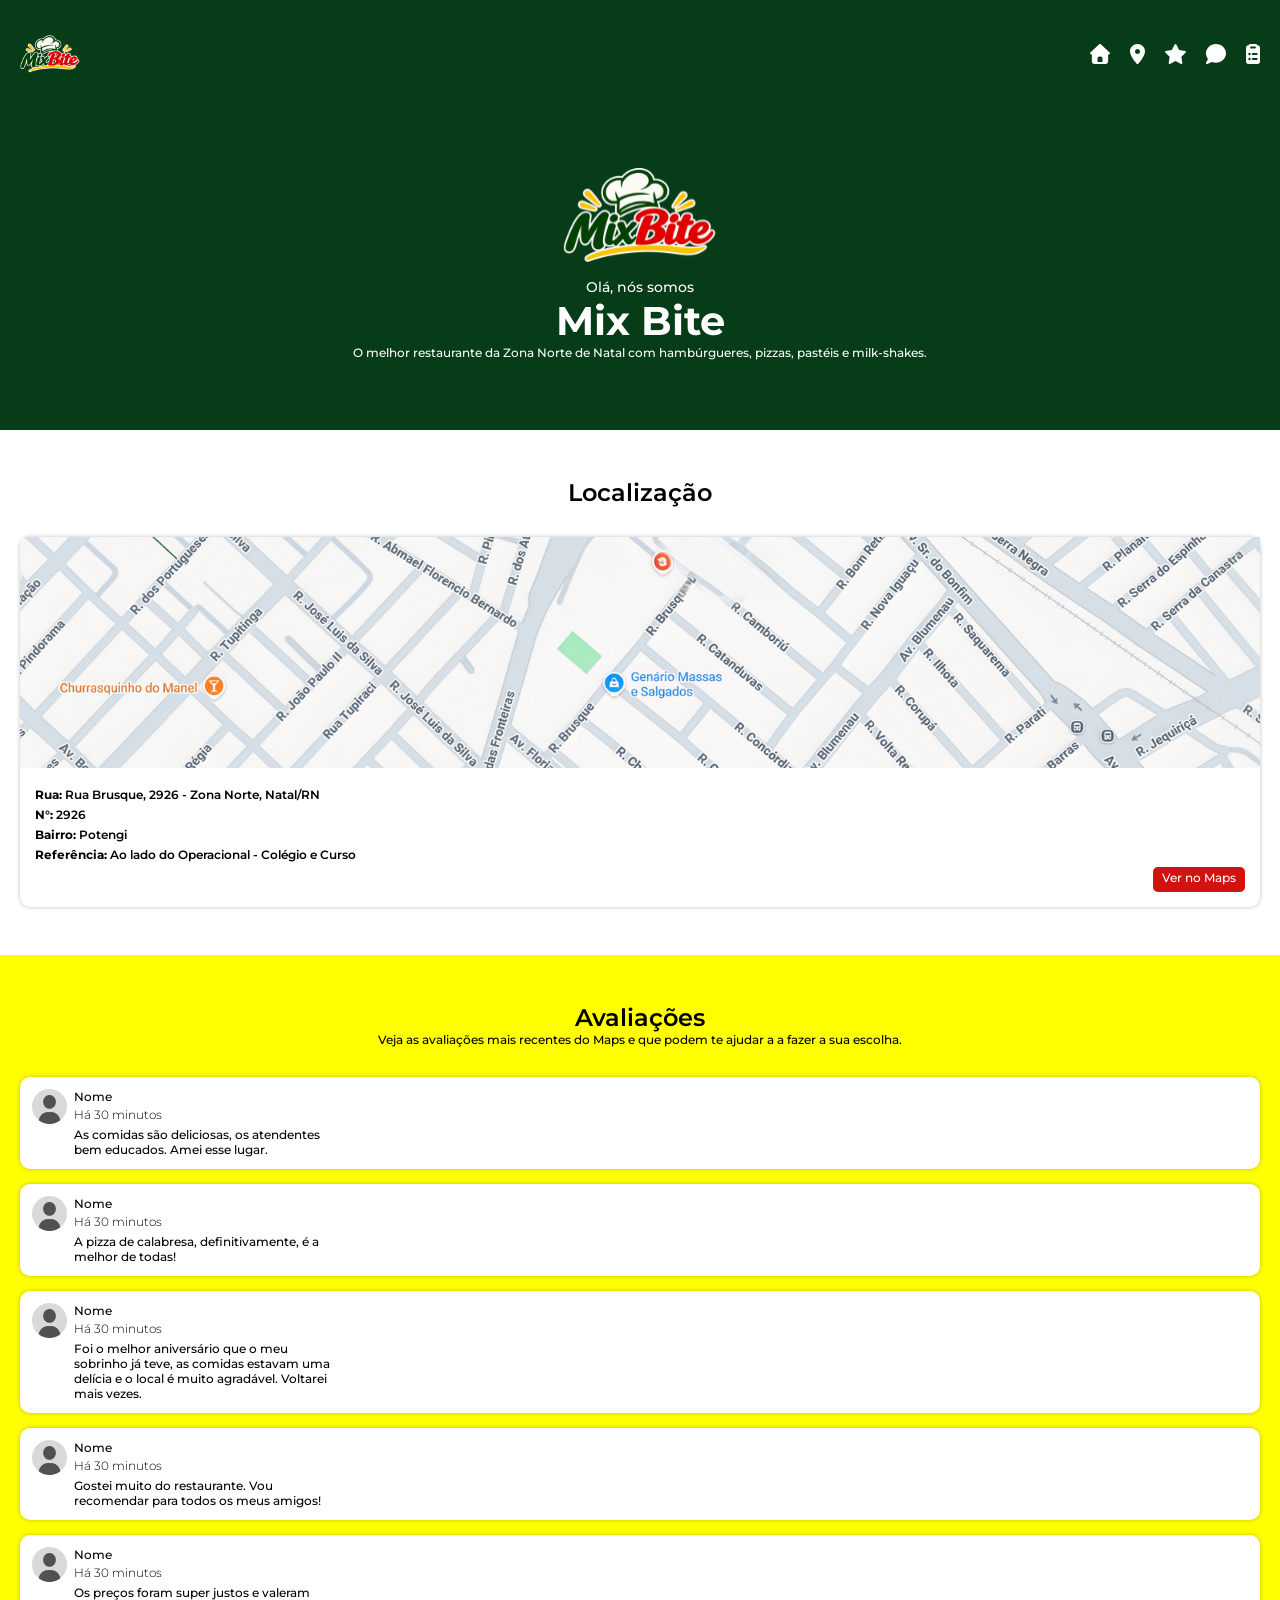
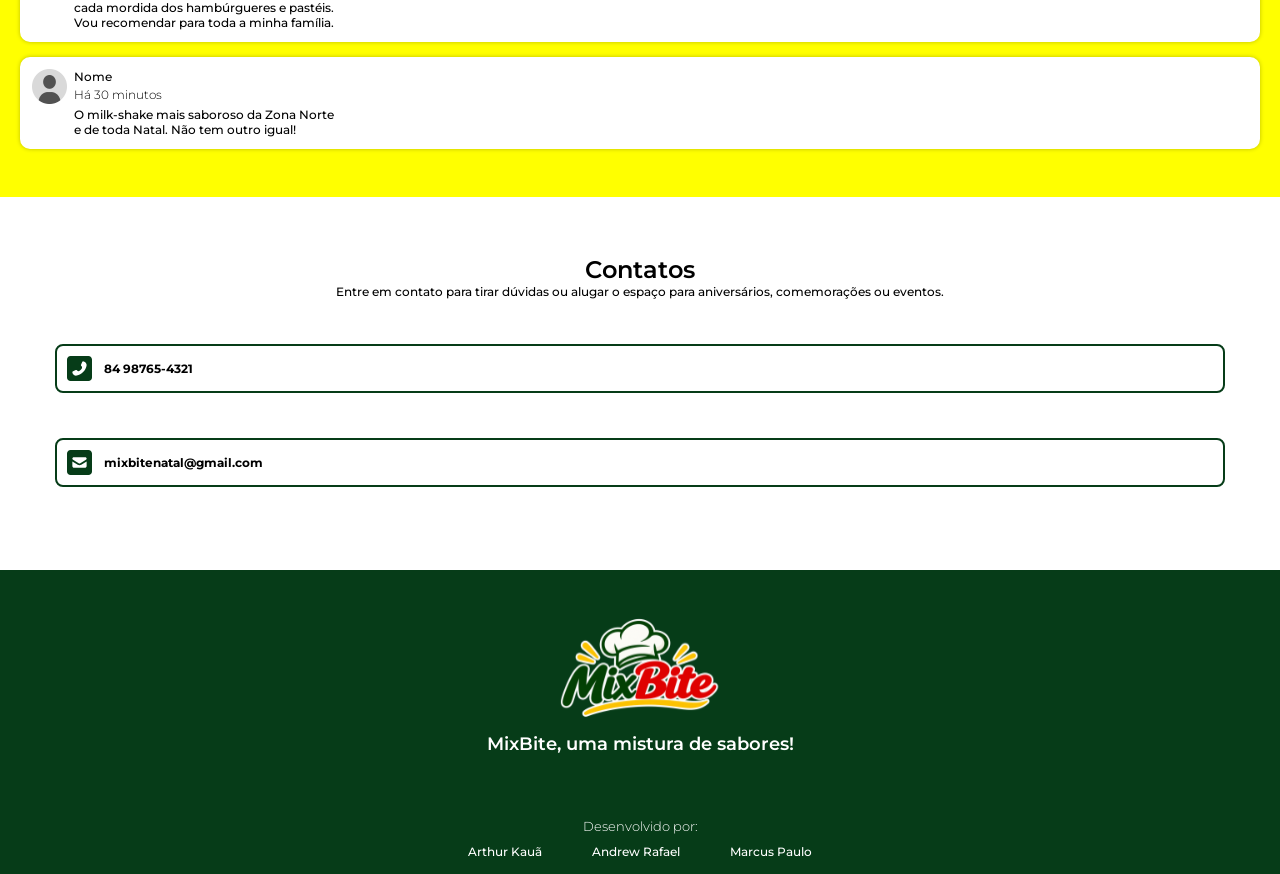
==== index.html @ eed93bfa "refactor: add global css" ====
<!DOCTYPE html>
<html lang="pt-br">
<head>
    <meta charset="UTF-8">
    <meta name="viewport" content="width=device-width, initial-scale=1.0">
    <link rel="shortcut icon" href="assets/imgs/favicon.png" type="image/png">
    <link rel="stylesheet" href="./src/css/global.css">
    <link rel="stylesheet" href="./src/css/style.css">
    <title> Mix Bite</title>
</head>
<body>
    <!-- CABEÇALHO -->
    <header class="container-header">
        <div class="logo">
            <img src="./assets/imgs/logo.svg" alt="Logo do Restaurante MixBite">
        </div>
        <nav class="nav-menu">
            <a href="#container-apresentation"><img src="./assets/imgs/iconhome.svg" alt="Ícone de Home"></a>
            <a href="#container-localização"><img src="./assets/imgs/Iconmapa.svg" alt="Ícone de Mapa"></a>
            <a href="#container-avaliacoes"><img src="./assets/imgs/iconstar.svg" alt="Ícone de Estrela"></a>
            <a href="#container-contato"><img src="./assets/imgs/iconquest.svg" alt="Ícone de Contato"></a>
            <a href="src/pages/menu.html"><img src="./assets/imgs/iconorder.svg" alt="Ícone de Pedido"></a>
        </nav>
    </header>

    <main>
        <!-- APRESENTAÇÃO -->
        <section id="container-apresentation">
            <div class="main-content">
                <img src="./assets/imgs/logo.svg" alt="Logo do Restaurante Mix Bite">

                <h4>Olá, nós somos</h4>
                <h1>Mix Bite</h1>
                <p> O melhor restaurante da Zona Norte de Natal com hambúrgueres, pizzas, pastéis e milk-shakes. </p>
            </div>
        </section>

        <!-- LOCALIZAÇÃO -->
        <section id="container-localização">
            <h2>Localização</h2>

            <div class="localização-content">
                
                <div class="mapa">
                    <img src="assets/imgs/mapa.png" alt="Mapa da localização do restaurante MixBite">
                </div>

                <div class="endereço">
                    <p><strong>Rua:</strong> Rua Brusque, 2926 - Zona Norte, Natal/RN</p>
                    <p><strong>N°:</strong> 2926</p>
                    <p><strong>Bairro:</strong> Potengi</p>
                    <p><strong>Referência:</strong> Ao lado do Operacional - Colégio e Curso</p>

                    <div class="vernomaps">
                        <a href="https://www.google.com/maps/place/IFRN+-+Campus+Natal-Zona+Norte/@-5.7490945,-35.2650237,17z/data=!3m1!4b1!4m6!3m5!1s0x7b3abb5048b2fcb:0xef4f6c5edaa6d542!8m2!3d-5.7490999!4d-35.2604103!16s%2Fg%2F1tctxs6z?entry=ttu&g_ep=EgoyMDI2MTExOC4xIKXMDSoASAFQAw%3D%3D" target="_blank">Ver no Maps</a>
                    </div>
                </div>
            </div>
        </section>

    <!-- AVALIAÇÕES -->
    <section id="container-avaliacoes">
            <div>
                <h2> Avaliações </h2>
                <p> Veja as avaliações mais recentes do Maps e que podem te ajudar a a fazer a sua escolha. </p>
            </div>
            <div class="avaliacoes-content">
                <div class="avaliacao">
                    <img src="./assets/imgs/user.png" alt="/imagem de perfil do usuáril">
                    <div class="texto-da-avaliacao">
                        <div class="informacoes-do-user">
                            <p class="nome-do-user"> Nome </p>
                            <p> Há 30 minutos </p>
                        </div>
                        <p> As comidas são deliciosas, os atendentes bem educados. Amei esse lugar.  </p>
                    </div>
                </div>
                <div class="avaliacao">
                    <img src="./assets/imgs/user.png" alt="/imagem de perfil do usuáril">
                    <div class="texto-da-avaliacao">
                        <div class="informacoes-do-user">
                            <p class="nome-do-user"> Nome </p>
                            <p> Há 30 minutos </p>
                        </div>
                        <p> A pizza de calabresa, definitivamente, é a melhor de todas!  </p>
                    </div>
                </div>
                <div class="avaliacao">
                    <img src="./assets/imgs/user.png" alt="/imagem de perfil do usuáril">
                    <div class="texto-da-avaliacao">
                        <div class="informacoes-do-user">
                            <p class="nome-do-user"> Nome </p>
                            <p> Há 30 minutos </p>
                        </div>
                        <p> Foi o melhor aniversário que o meu sobrinho já teve, as comidas estavam uma delícia e o local é muito agradável. Voltarei mais vezes.  </p> 
                        </div>
                </div>
                <div class="avaliacao">
                    <img src="./assets/imgs/user.png" alt="/imagem de perfil do usuáril">
                    <div class="texto-da-avaliacao">
                        <div class="informacoes-do-user">
                            <p class="nome-do-user"> Nome </p>
                            <p> Há 30 minutos </p>
                        </div>
                        <p> Gostei muito do restaurante. Vou recomendar para todos os meus amigos!  </p>
                    </div>
                </div>
                <div class="avaliacao">
                    <img src="./assets/imgs/user.png" alt="/imagem de perfil do usuáril">
                    <div class="texto-da-avaliacao">
                        <div class="informacoes-do-user">
                            <p class="nome-do-user"> Nome </p>
                            <p> Há 30 minutos </p>
                        </div>
                        <p> Os preços foram super justos e valeram cada mordida dos hambúrgueres e pastéis. Vou recomendar para toda a minha família.  </p>
                    </div>
                </div>
                <div class="avaliacao">
                    <img src="./assets/imgs/user.png" alt="/imagem de perfil do usuáril">
                    <div class="texto-da-avaliacao">
                        <div class="informacoes-do-user">
                            <p class="nome-do-user"> Nome </p>
                            <p> Há 30 minutos </p>
                        </div>
                        <p> O milk-shake mais saboroso da Zona Norte e de toda Natal. Não tem outro igual! </p>
                    </div>
                </div>
            </div>
        </section>

        <!-- CONTATOS -->
        <section id="container-contato">
            <div class="contato-content">
                <h2 id="título"> Contatos </h2>
                <p> Entre em contato para tirar dúvidas ou alugar o espaço para aniversários, comemorações ou eventos. </p>
            </div>
            <div class="informacoes-container">
                <div class="telefone-contato">
                    <img src="./assets/imgs/icontelefone.svg" alt="Icone Telefone">
                        <p> 84 98765-4321 </p>
                </div>
                <div class="email-contato">
                    <img src="./assets/imgs/iconemail.svg" alt="Icone E-mail">
                        <p> mixbitenatal@gmail.com </p>
                </div>
            </div>
        </section>

        <!-- FOOTER -->
        <section id="container-footer">
            <div class="footer-content">
                <div class="imagem-descricao-footer">
                    <img src="./assets/imgs/logo.svg" alt="Logo do restaurante do footer">
                        <h2> MixBite, uma mistura de sabores! </h2>
                </div>
                <div class="container-developers">
                    <h2> Desenvolvido por: </h2>
                        <div class="developers">
                            <p> Arthur Kauã </p>
                            <p> Andrew Rafael </p>
                            <p> Marcus Paulo </p>
                        </div>
                </div>
            </div>
        </section>

    </main>
</body>
</html>
---- src/css/global.css ----
@charset "UTF-8";

@import url('https://fonts.googleapis.com/css2?family=Montserrat:ital,wght@0,100..900;1,100..900&display=swap');

* {
    box-sizing: border-box;
    margin: 0;
    padding: 0;
}

html {
    scroll-behavior: smooth;
    scroll-padding-top: 97px;
}

:root {
    --verde: #063C18;
}

body {
    background-color: white;
    color:black;
    font-family: 'Montserrat', Arial, Helvetica, sans-serif;
}

/* CABEÇALHO */

.container-header {
    background-color: var(--verde);
    display: flex;
    justify-content: space-between;
    align-items: center;
    padding: 35px 20px 20px 20px;
    position: fixed;
    top: 0px;
    width: 100%;
}

.logo img {
    height: 38px;
    width: auto;
}

.nav-menu img {
    height: 20px;
}

.nav-menu {
    display: flex;
    gap: 20px;
}

/* MAIN */

h1 {
    font-size: 40px;
    font-weight: bold;
}

h2 {
    font-size: 24px;
    font-weight: 600;
}

h3 {
    font-size: 16px;
}

h4 {
    font-size: 14px;
    font-weight: 500;
}

p {
    font-size: 12px;
    font-weight: 500;
}

/* RODAPÉ */

#container-footer {
    display: flex;
    text-align: center;
    flex-direction: column;
    background-color: var(--verde);
    color: white;
}

.imagem-descricao-footer img {
    width: 160px;
    height: auto;
    margin: 0px auto 10px auto;
}

.imagem-descricao-footer {
    padding: 48px 20px;
    align-items: center;
    text-align: center;
}

.imagem-descricao-footer h2 {
    font-size: large;
}

.container-developers {
    text-align: center;
    margin: 15px;
}

.container-developers h2 {
    margin-bottom: 10px;
    font-size: small;
    font-weight: 300;
}

.developers {
    display: flex;
    flex-direction: row;
    justify-content: center;
    gap: 50px;
}
---- src/css/style.css ----
@charset "UTF-8";

:root {
    --verde: #063C18;
    --amarelo: #FFFF00;
    --vermelho: #D2120F;
}

/* SEÇÃO DE APRESENTAÇÃO */

#container-apresentation {
    background-color: var(--verde);
    color: white;
    margin-top: 97px;
    align-items: center;
    text-align: center;
    padding: 70px 20px;
}

.main-content img {
    width: 154px;
    height: auto;
    margin: 0px auto 10px auto;
}

/* SEÇÃO DE LOCALIZAÇÃO */

#container-localização {
    padding: 48px 20px;
    background-color: white;
    text-align: center;
    color: black;
}

.localização-content {
    width: 100%;
    box-shadow: 0px 0px 4px rgba(0, 0, 0, 0.25);
    border-radius: 10px;
    margin-top: 30px;
}

.mapa img {
    width: 100%;
    height: auto;
}

.endereço {
    display: flex;
    flex-direction: column;
    gap: 5px;
    padding: 15px;
}

.endereço p {
    text-align: left;
    font-weight: 600;
}

.endereço strong {
    font-weight: 700;
}

.vernomaps a {
    color: white;
    text-decoration: none;
    background-color: var(--vermelho);
    font-size: 12px;
    font-weight: 500;
}

.vernomaps {
    align-self: flex-end;
    width: 92px;
    height: 25px;
    border-radius: 5px;
    background-color: var(--vermelho);
}

/* SEÇÃO DAS AVALIAÇÕES */

#container-avaliacoes {
    background-color: var(--amarelo);
    color: black;
    padding: 48px 20px;
    text-align: center;
    align-items: center;
}

.avaliacoes-content {
    margin-top: 30px;
    display: flex;
    flex-direction: column;
    gap: 15px;
}

.avaliacoes-content img {
    max-width: 35px;
    max-height: 35px;
}

.avaliacao {
    display: flex;
    gap: 7px;
    font-weight: bold;
    text-align: left;
    box-shadow: 0px 0px 4px rgba(0, 0, 0, 0.25);
    border: 2px solid white;
    border-radius: 10px;
    background-color: white;
    padding: 10px;
}

.texto-da-avaliacao {
    max-width: 260px;
    display: flex;
    flex-direction: column;
    gap: 5px;
}

.informacoes-do-user {
    display: flex;
    flex-direction: column;
    gap: 3px;
}

.informacoes-do-user .nome-do-user {
    font-weight: 500;
}

.informacoes-do-user p {
    font-weight: 300;
}

/* CONTATOS */

#container-contato {
    display: flex;
    flex-direction: column;
    color: black;
    padding: 48px 20px;
    background-color: white;
}

.contato-content {
    padding: 10px;
    align-items: center;
    text-align: center;
}

.informacoes-container img {
    position: relative;
}

.informacoes-container {
    display: flex;
    flex-direction: column;
    margin: 20px;
    gap: 15px;
}

.email-contato, .telefone-contato {
    display: flex;
    flex-direction: row;
    align-items: center;
    justify-content:left;
    gap: 12px;
    padding: 10px;
    border: 2px solid #063C18;
    border-radius: 8px;
}

.telefone-contato p, .email-contato p {
    margin: 0;
    font-weight: bold;
}

.email-contato, .telefone-contato {
    text-align: center;
    margin: 15px;
    border: 2px solid #063C18;
    border-radius: 8px;
}
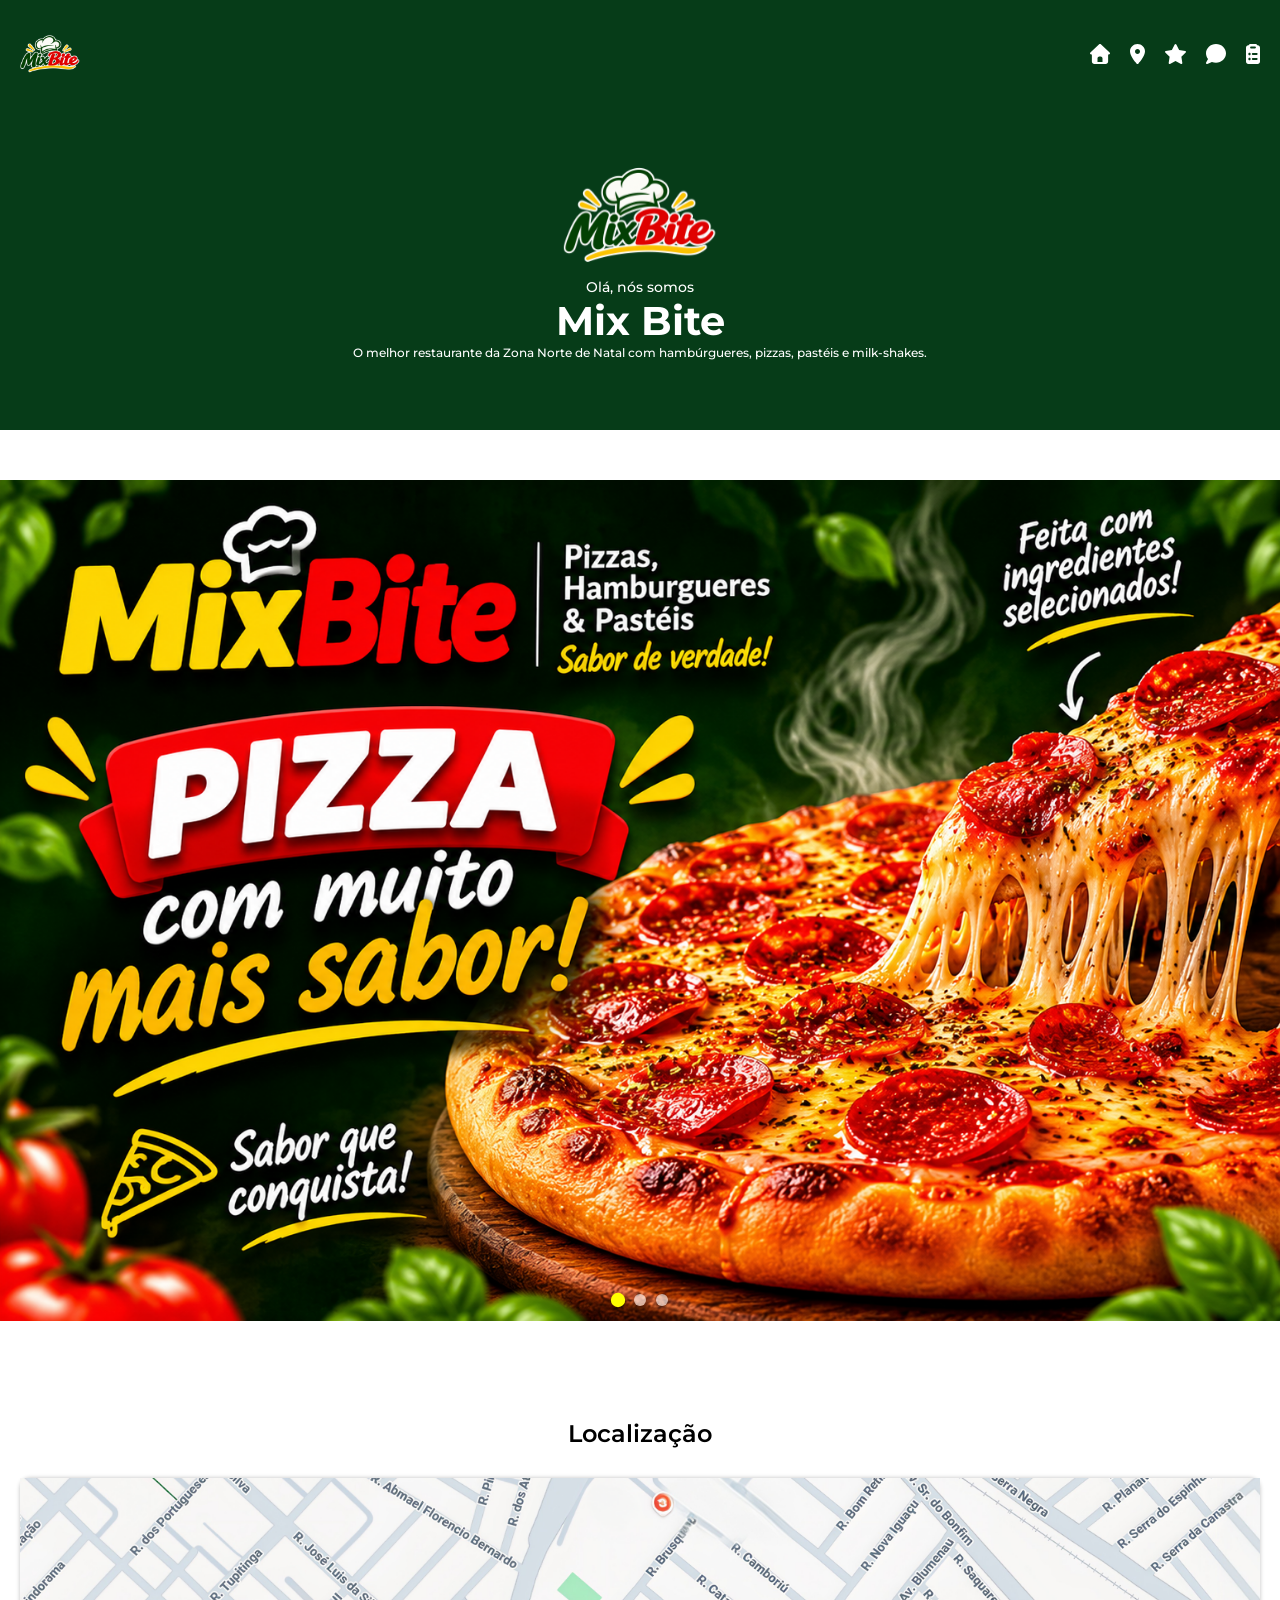
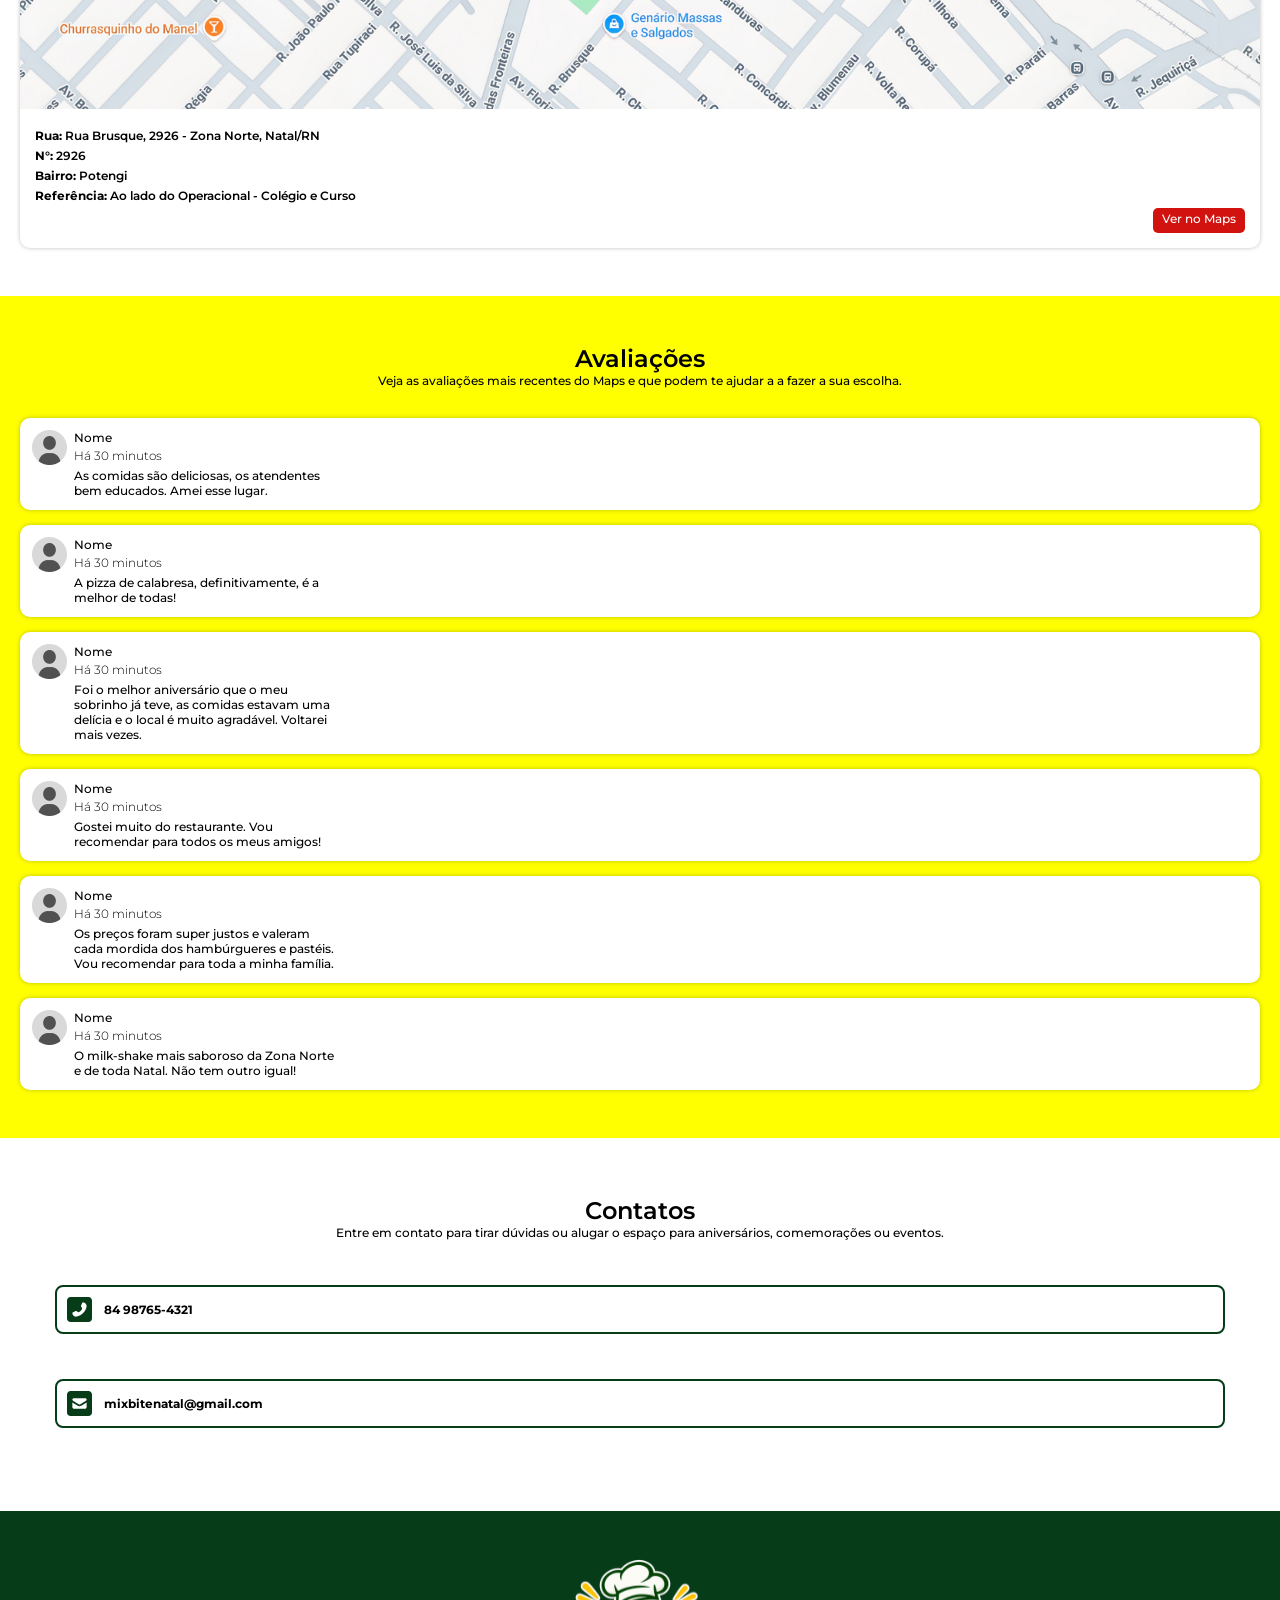
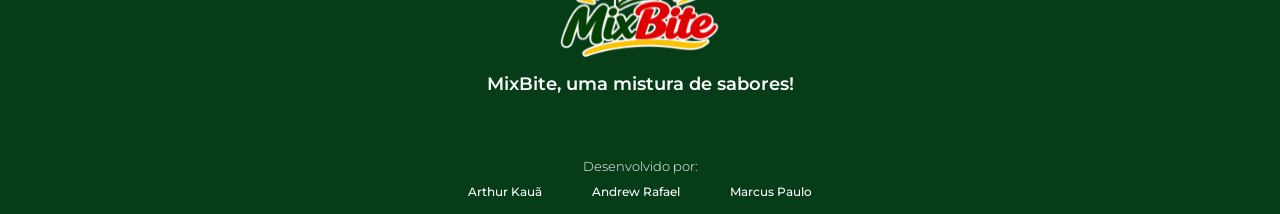
==== commit d1cdfce5: "feat: adding the loop of images" ====
--- a/index.html
+++ b/index.html
@@ -5,7 +5,7 @@
     <meta name="viewport" content="width=device-width, initial-scale=1.0">
     <link rel="shortcut icon" href="assets/imgs/favicon.png" type="image/png">
     <link rel="stylesheet" href="./src/css/global.css">
-    <link rel="stylesheet" href="./src/css/style.css">
+    <link rel="stylesheet" href="./src/css/home.css">
     <title> Mix Bite</title>
 </head>
 <body>
@@ -34,6 +34,20 @@
                 <p> O melhor restaurante da Zona Norte de Natal com hambúrgueres, pizzas, pastéis e milk-shakes. </p>
             </div>
         </section>
+        
+        <section id="container-loop">
+            <div class="container-imagem">
+                <img src="assets/imgs/Foto1-loop.png" alt="foto suculenta de uma pizza" class="imagem-loop">
+                <div class="indicadores-loop">
+                    <button type="button" class="button" id="ativo" aria-label="slide1"></button>
+                    <button type="button" class="button" aria-label="slide2"></button>
+                    <button type="button" class="button" aria-label="slide3"></button>
+
+                </div>
+            
+            </div>
+
+        </section>
 
         <!-- LOCALIZAÇÃO -->
         <section id="container-localização">
@@ -57,6 +71,7 @@
                 </div>
             </div>
         </section>
+
 
     <!-- AVALIAÇÕES -->
     <section id="container-avaliacoes">
@@ -165,5 +180,6 @@
         </section>
 
     </main>
+    <script src="./src/js/home.js"></script>
 </body>
 </html>
--- a/src/css/global.css
+++ b/src/css/global.css
@@ -1,7 +1,11 @@
 @charset "UTF-8";
 
-@import url('https://fonts.googleapis.com/css2?family=Montserrat:ital,wght@0,100..900;1,100..900&display=swap');
-
+@font-face {
+    font-family: 'Montserrat';
+    src: url('../../assets/fonts/Montserrat-VariableFont_wght.woff2') format('truetype');
+    font-weight: 100 900; /* Libera todos os pesos de uma vez */
+    font-style: normal;
+}
 * {
     box-sizing: border-box;
     margin: 0;
@@ -28,6 +32,7 @@
 .container-header {
     background-color: var(--verde);
     display: flex;
+    z-index: 1000;
     justify-content: space-between;
     align-items: center;
     padding: 35px 20px 20px 20px;
@@ -41,13 +46,21 @@
     width: auto;
 }
 
-.nav-menu img {
-    height: 20px;
-}
-
 .nav-menu {
     display: flex;
     gap: 20px;
+}
+
+.nav-menu a {
+    transition: 0.5s;
+}
+
+.nav-menu a:hover {
+    transform: translateY(-5px);
+}
+
+.nav-menu img {
+    height: 20px;
 }
 
 /* MAIN */
--- a/src/css/home.css
+++ b/src/css/home.css
@@ -0,0 +1,225 @@
+@charset "UTF-8";
+
+:root {
+    --verde: #063C18;
+    --amarelo: #FFFF00;
+    --vermelho: #D2120F;
+}
+
+/* SEÇÃO DE APRESENTAÇÃO */
+
+#container-apresentation {
+    background-color: var(--verde);
+    color: white;
+    margin-top: 97px;
+    align-items: center;
+    text-align: center;
+    padding: 70px 20px;
+}
+#container-loop {
+    margin-top: 50px;
+    margin-bottom: 50px;
+    align-items: center;
+    text-align: center;
+
+}
+.imagem-loop {
+    width: 100%;
+    display: block;
+    height: auto;
+
+}
+/* Já configurado: transforma o pai em referência e centraliza o grupo na base da foto */
+.container-imagem {
+    position: relative;
+    width: 100%;
+}
+
+.indicadores-loop {
+    position: absolute;
+    bottom: 15px;
+    left: 50%;
+    transform: translateX(-50%);
+    display: flex;
+    gap: 10px;
+}
+
+/* Complete esta parte: */
+.button {
+    width: 12px;
+    height: 12px;
+    border-radius: 9999px;
+    border: none;
+    box-shadow: 0px 2px 4px rgba(0, 0, 0, 0.5); /* Sombra para destacar na foto */
+    background-color: rgba(255, 255, 255, 0.6);  /* Troque 'color' por 'background-color' */
+    cursor: pointer;                             /* Mostra a mãozinha ao passar o mouse */
+    transition: transform 0.2s, background-color 0.2s; /* Suaviza a troca de estado */
+}
+
+#ativo {
+    background-color: var(--amarelo);            /* Troque 'color' por 'background-color' */
+    transform: scale(1.2);                       /* Deixa a bolinha ativa levemente maior */
+}
+.main-content img {
+    width: 154px;
+    height: auto;
+    margin: 0px auto 10px auto;
+}
+
+/* SEÇÃO DE LOCALIZAÇÃO */
+
+#container-localização {
+    padding: 48px 20px;
+    background-color: white;
+    text-align: center;
+    color: black;
+}
+
+.localização-content {
+    width: 100%;
+    box-shadow: 0px 0px 4px rgba(0, 0, 0, 0.25);
+    border-radius: 10px;
+    margin-top: 30px;
+}
+
+.mapa img {
+    width: 100%;
+    height: auto;
+}
+
+.endereço {
+    display: flex;
+    flex-direction: column;
+    gap: 5px;
+    padding: 15px;
+}
+
+.endereço p {
+    text-align: left;
+    font-weight: 600;
+}
+
+.endereço strong {
+    font-weight: 700;
+}
+
+.vernomaps a {
+    color: white;
+    text-decoration: none;
+    background-color: var(--vermelho);
+    font-size: 12px;
+    font-weight: 500;
+}
+
+.vernomaps {
+    align-self: flex-end;
+    width: 92px;
+    height: 25px;
+    border-radius: 5px;
+    background-color: var(--vermelho);
+}
+
+/* SEÇÃO DAS AVALIAÇÕES */
+
+#container-avaliacoes {
+    background-color: var(--amarelo);
+    color: black;
+    padding: 48px 20px;
+    text-align: center;
+    align-items: center;
+}
+
+.avaliacoes-content {
+    margin-top: 30px;
+    display: flex;
+    flex-direction: column;
+    gap: 15px;
+}
+
+.avaliacoes-content img {
+    max-width: 35px;
+    max-height: 35px;
+}
+
+.avaliacao {
+    display: flex;
+    gap: 7px;
+    font-weight: bold;
+    text-align: left;
+    box-shadow: 0px 0px 4px rgba(0, 0, 0, 0.25);
+    border: 2px solid white;
+    border-radius: 10px;
+    background-color: white;
+    padding: 10px;
+}
+
+.texto-da-avaliacao {
+    max-width: 260px;
+    display: flex;
+    flex-direction: column;
+    gap: 5px;
+}
+
+.informacoes-do-user {
+    display: flex;
+    flex-direction: column;
+    gap: 3px;
+}
+
+.informacoes-do-user .nome-do-user {
+    font-weight: 500;
+}
+
+.informacoes-do-user p {
+    font-weight: 300;
+}
+
+/* CONTATOS */
+
+#container-contato {
+    display: flex;
+    flex-direction: column;
+    color: black;
+    padding: 48px 20px;
+    background-color: white;
+}
+
+.contato-content {
+    padding: 10px;
+    align-items: center;
+    text-align: center;
+}
+
+.informacoes-container img {
+    position: relative;
+}
+
+.informacoes-container {
+    display: flex;
+    flex-direction: column;
+    margin: 20px;
+    gap: 15px;
+}
+
+.email-contato, .telefone-contato {
+    display: flex;
+    flex-direction: row;
+    align-items: center;
+    justify-content:left;
+    gap: 12px;
+    padding: 10px;
+    border: 2px solid #063C18;
+    border-radius: 8px;
+}
+
+.telefone-contato p, .email-contato p {
+    margin: 0;
+    font-weight: bold;
+}
+
+.email-contato, .telefone-contato {
+    text-align: center;
+    margin: 15px;
+    border: 2px solid #063C18;
+    border-radius: 8px;
+}
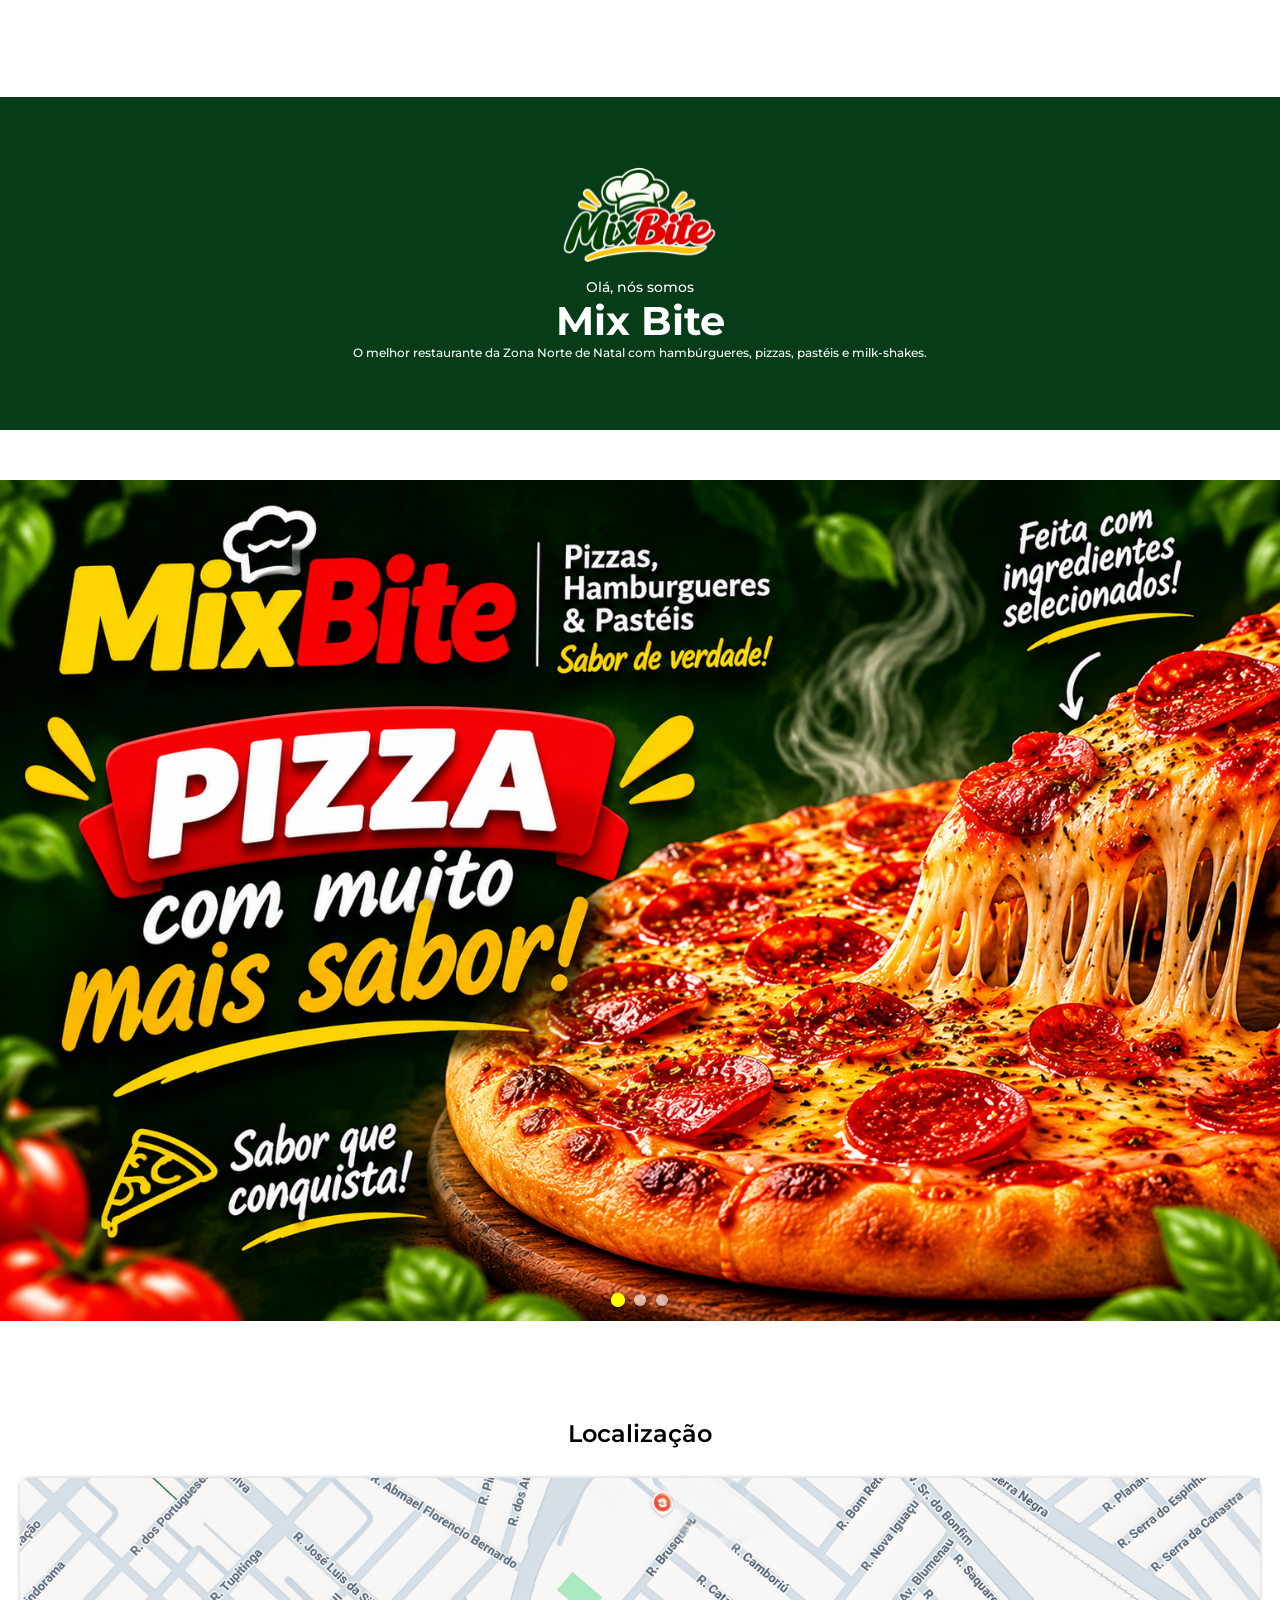
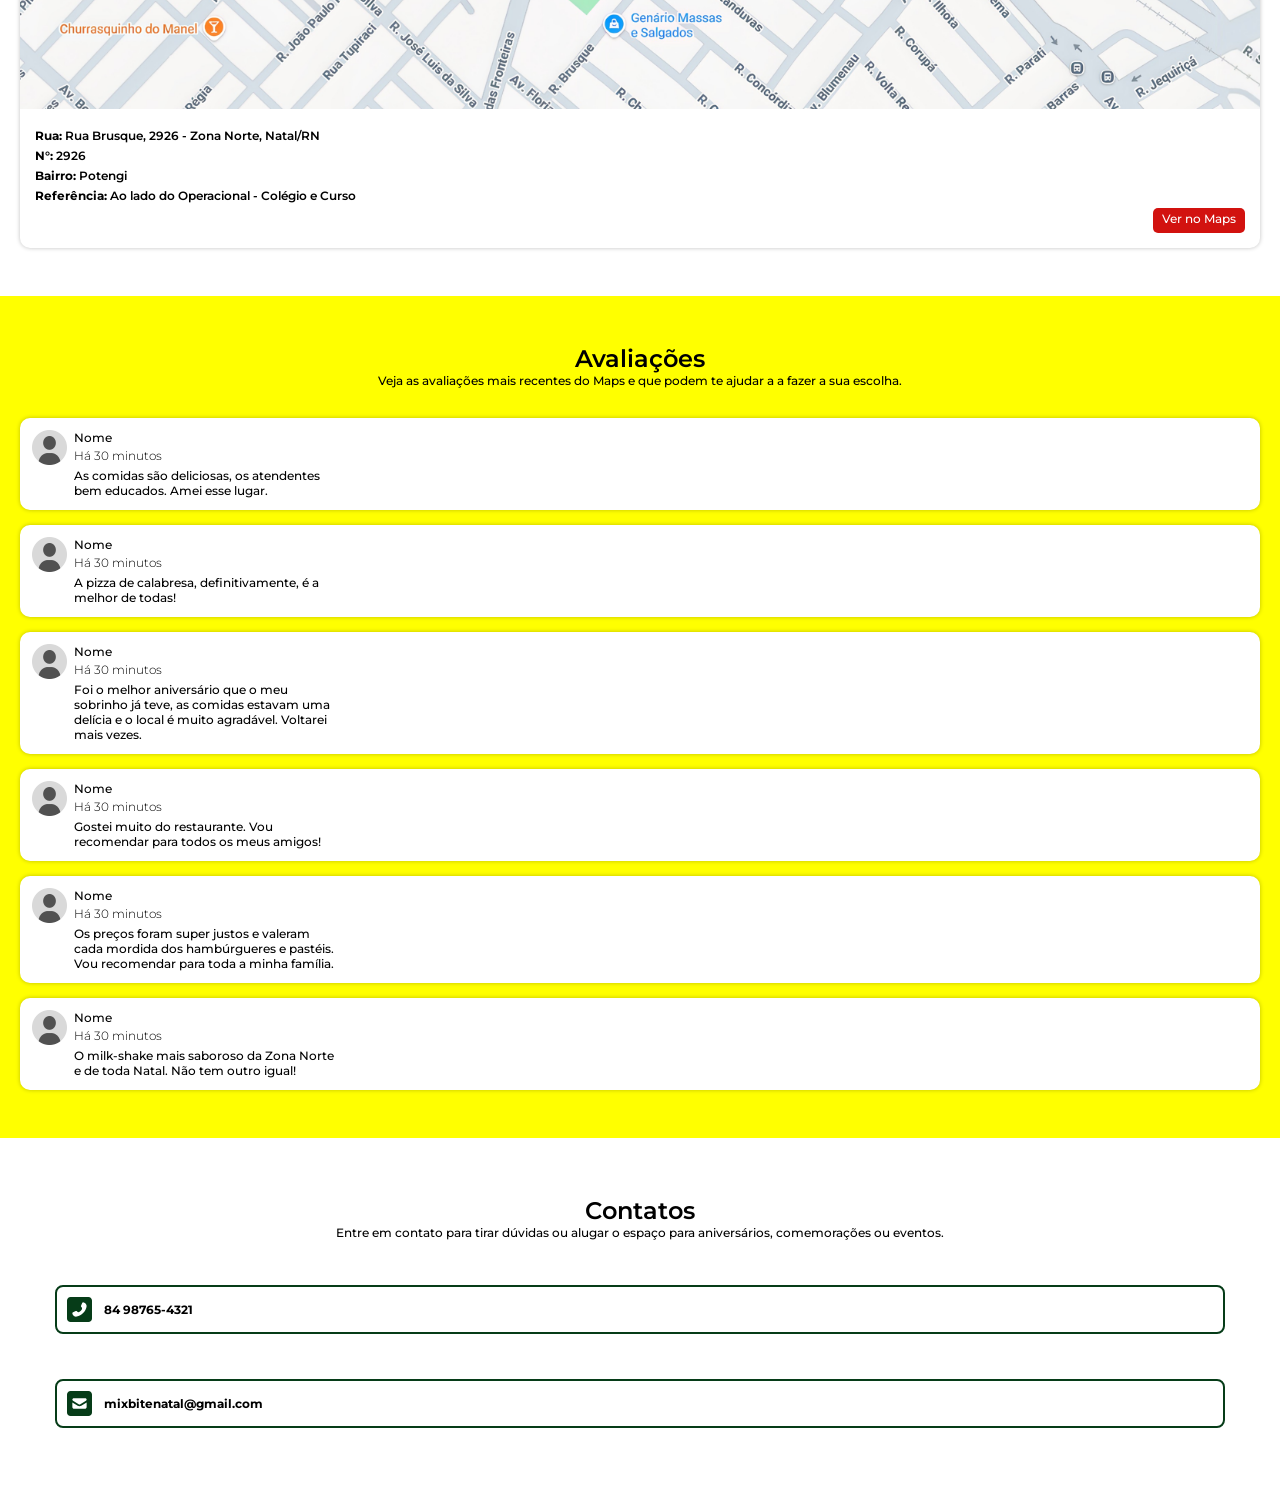
==== commit 647d2b26: "feat: mix the repetitive code in only one file" ====
--- a/index.html
+++ b/index.html
@@ -9,19 +9,6 @@
     <title> Mix Bite</title>
 </head>
 <body>
-    <!-- CABEÇALHO -->
-    <header class="container-header">
-        <div class="logo">
-            <img src="./assets/imgs/logo.svg" alt="Logo do Restaurante MixBite">
-        </div>
-        <nav class="nav-menu">
-            <a href="#container-apresentation"><img src="./assets/imgs/iconhome.svg" alt="Ícone de Home"></a>
-            <a href="#container-localização"><img src="./assets/imgs/Iconmapa.svg" alt="Ícone de Mapa"></a>
-            <a href="#container-avaliacoes"><img src="./assets/imgs/iconstar.svg" alt="Ícone de Estrela"></a>
-            <a href="#container-contato"><img src="./assets/imgs/iconquest.svg" alt="Ícone de Contato"></a>
-            <a href="src/pages/menu.html"><img src="./assets/imgs/iconorder.svg" alt="Ícone de Pedido"></a>
-        </nav>
-    </header>
 
     <main>
         <!-- APRESENTAÇÃO -->
@@ -56,7 +43,11 @@
             <div class="localização-content">
                 
                 <div class="mapa">
-                    <img src="assets/imgs/mapa.png" alt="Mapa da localização do restaurante MixBite">
+                    <a href="https://www.google.com/maps/place/IFRN+-+Campus+Natal-Zona+Norte/@-5.7490945,-35.2650237,17z/data=!3m1!4b1!4m6!3m5!1s0x7b3abb5048b2fcb:0xef4f6c5edaa6d542!8m2!3d-5.7490999!4d-35.2604103!16s%2Fg%2F1tctxs6z?entry=ttu&g_ep=EgoyMDI2MTExOC4xIKXMDSoASAFQAw%3D%3D" target="_blank">
+                        <img src="assets/imgs/mapa.png" alt="Mapa da localização do restaurante MixBite">
+                    
+                    </a>
+                
                 </div>
 
                 <div class="endereço">
@@ -161,25 +152,10 @@
             </div>
         </section>
 
-        <!-- FOOTER -->
-        <section id="container-footer">
-            <div class="footer-content">
-                <div class="imagem-descricao-footer">
-                    <img src="./assets/imgs/logo.svg" alt="Logo do restaurante do footer">
-                        <h2> MixBite, uma mistura de sabores! </h2>
-                </div>
-                <div class="container-developers">
-                    <h2> Desenvolvido por: </h2>
-                        <div class="developers">
-                            <p> Arthur Kauã </p>
-                            <p> Andrew Rafael </p>
-                            <p> Marcus Paulo </p>
-                        </div>
-                </div>
-            </div>
-        </section>
 
     </main>
     <script src="./src/js/home.js"></script>
+    <script src="./src/js/global.js"></script>
+    
 </body>
 </html>
--- a/src/css/home.css
+++ b/src/css/home.css
@@ -23,18 +23,18 @@
     text-align: center;
 
 }
+.container-imagem {
+    position: relative;
+    width: 100%;
+}
+
 .imagem-loop {
     width: 100%;
     display: block;
     height: auto;
-
-}
-/* Já configurado: transforma o pai em referência e centraliza o grupo na base da foto */
-.container-imagem {
-    position: relative;
-    width: 100%;
-}
-
+    opacity: 1;
+    transition: opacity 0.25s ease-in-out;
+}
 .indicadores-loop {
     position: absolute;
     bottom: 15px;
@@ -50,10 +50,10 @@
     height: 12px;
     border-radius: 9999px;
     border: none;
-    box-shadow: 0px 2px 4px rgba(0, 0, 0, 0.5); /* Sombra para destacar na foto */
-    background-color: rgba(255, 255, 255, 0.6);  /* Troque 'color' por 'background-color' */
-    cursor: pointer;                             /* Mostra a mãozinha ao passar o mouse */
-    transition: transform 0.2s, background-color 0.2s; /* Suaviza a troca de estado */
+    box-shadow: 0px 2px 4px rgba(0, 0, 0, 0.5);
+    background-color: rgba(255, 255, 255, 0.6);
+    cursor: pointer;
+    transition: all 0.35s ease; /* Suaviza a troca de cor e tamanho */
 }
 
 #ativo {
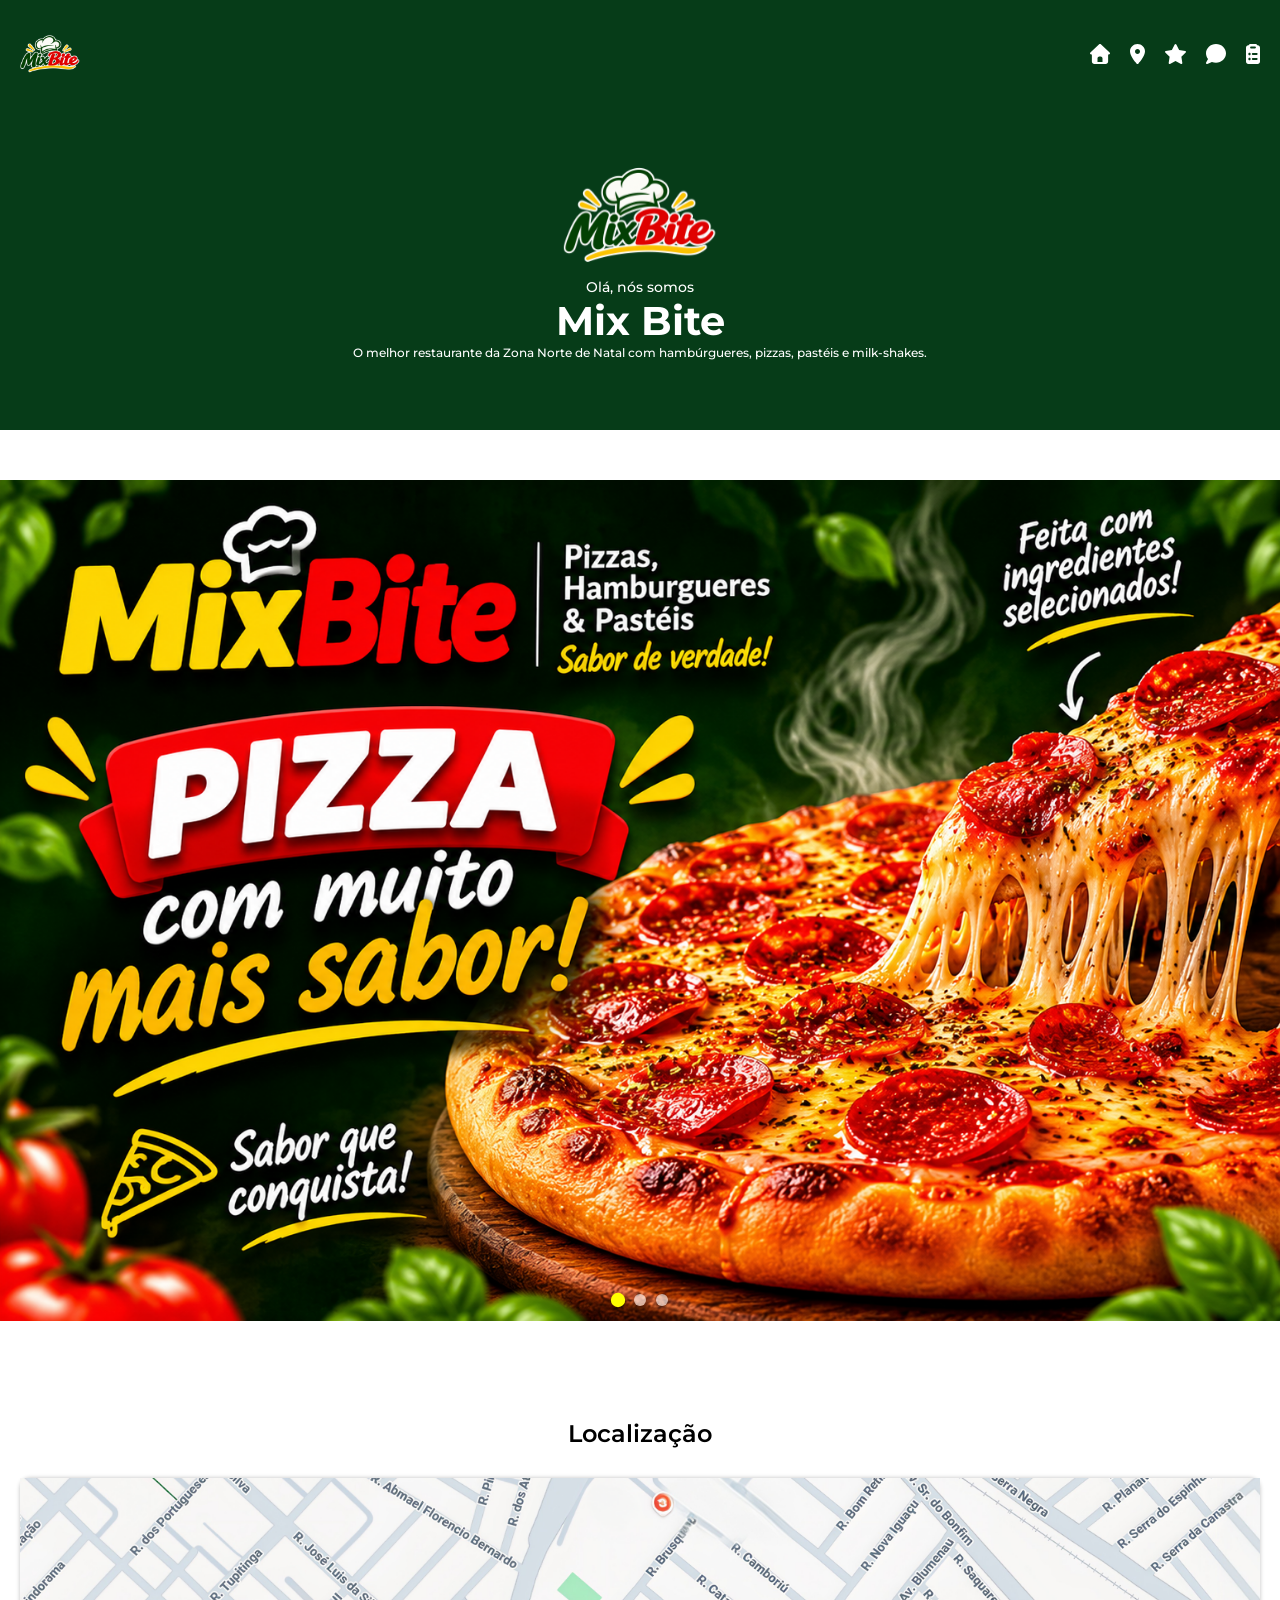
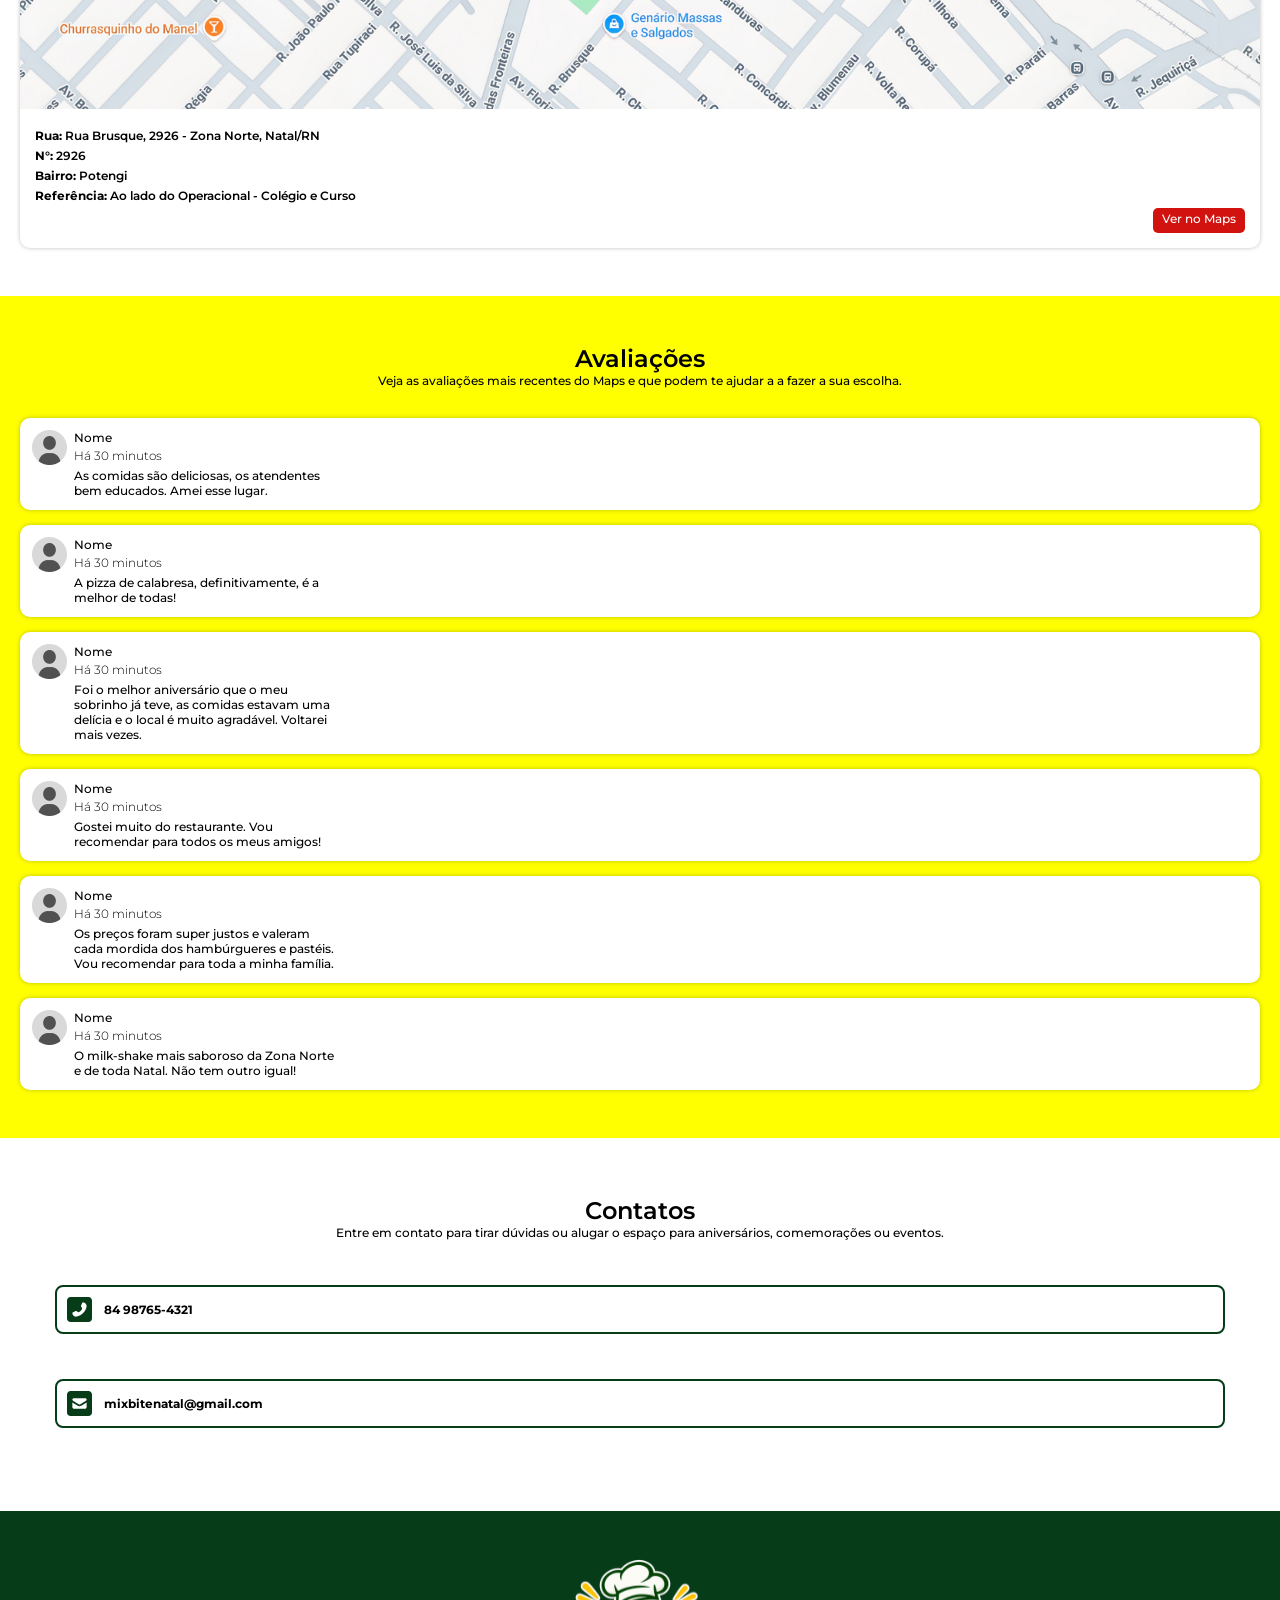
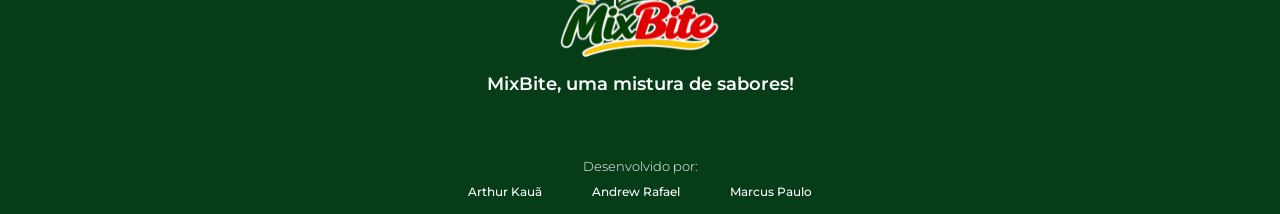
==== commit 39d7fdd1: "fix: adjusting the error about not found the header and footer" ====
--- a/index.html
+++ b/index.html
@@ -9,6 +9,7 @@
     <title> Mix Bite</title>
 </head>
 <body>
+    <div id="header-placeholder"></div>
 
     <main>
         <!-- APRESENTAÇÃO -->
@@ -154,6 +155,7 @@
 
 
     </main>
+    <div id="footer-placeholder"></div>
     <script src="./src/js/home.js"></script>
     <script src="./src/js/global.js"></script>
     
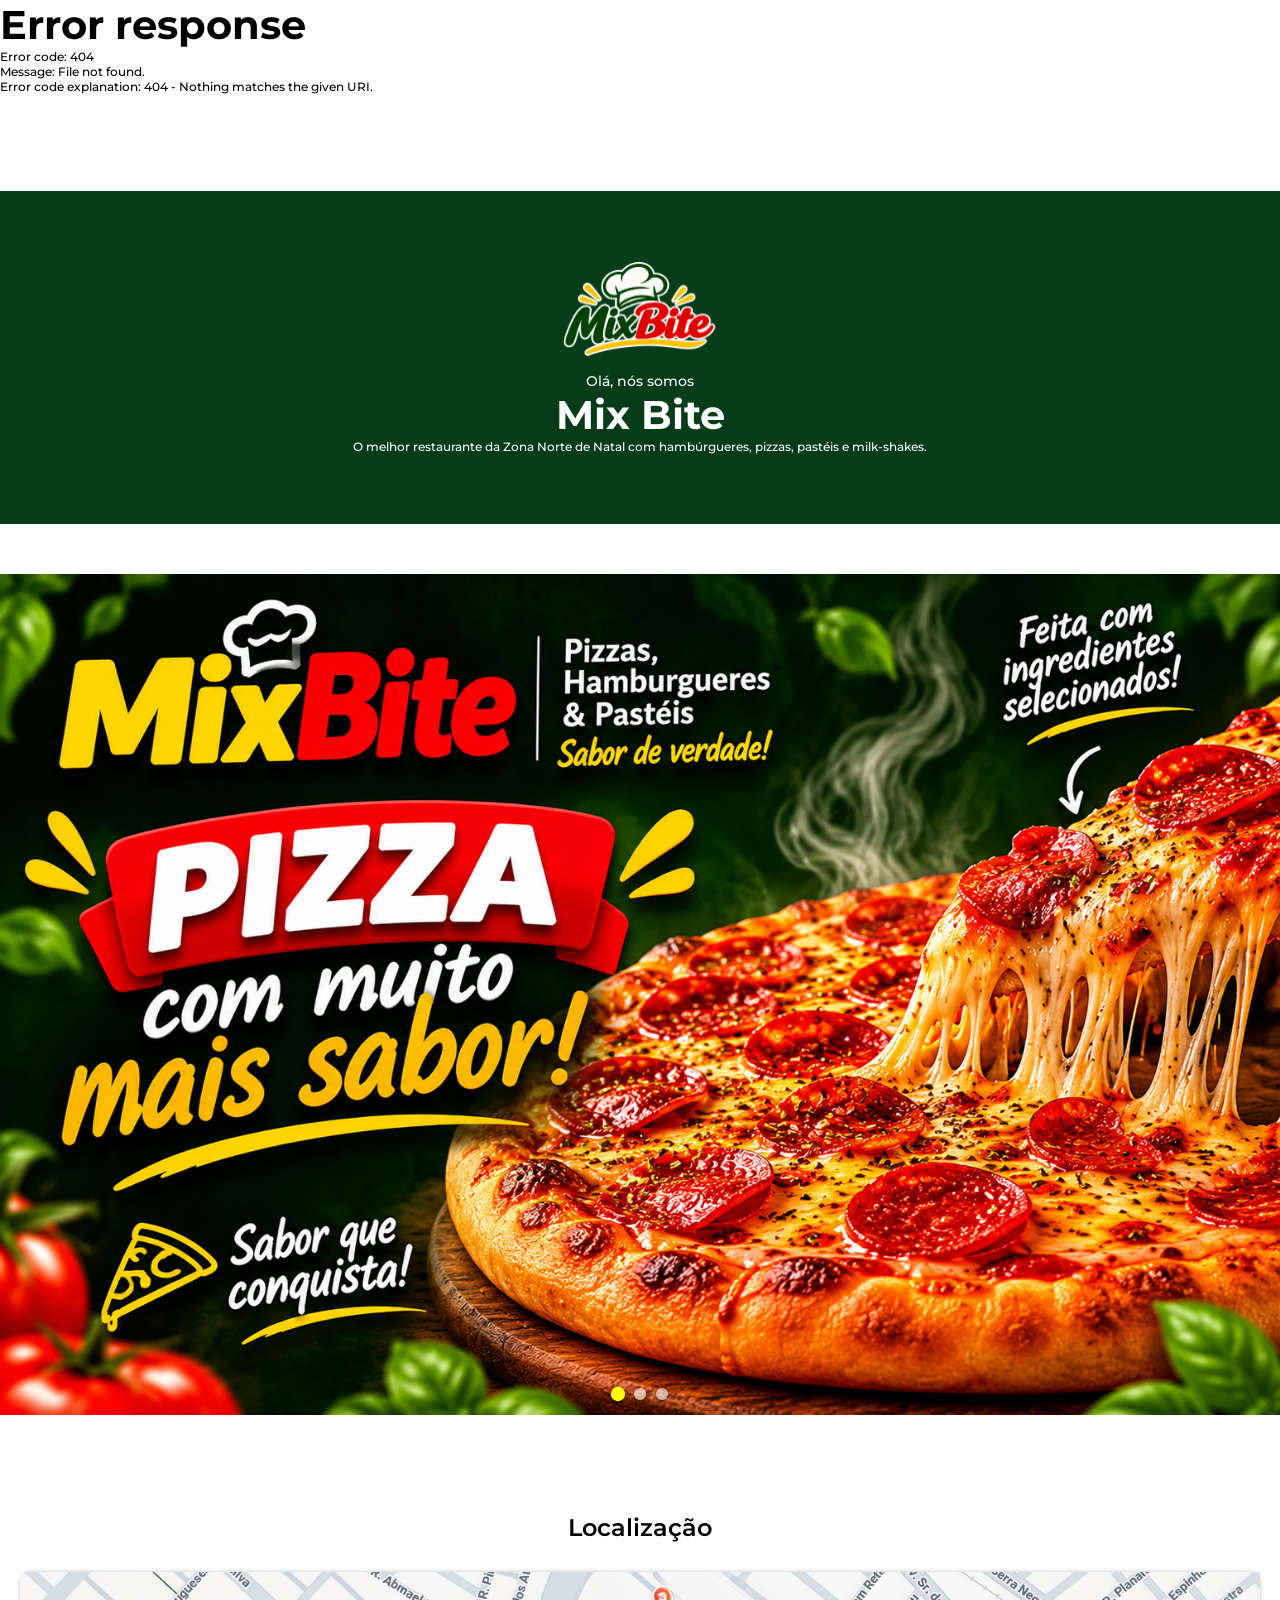
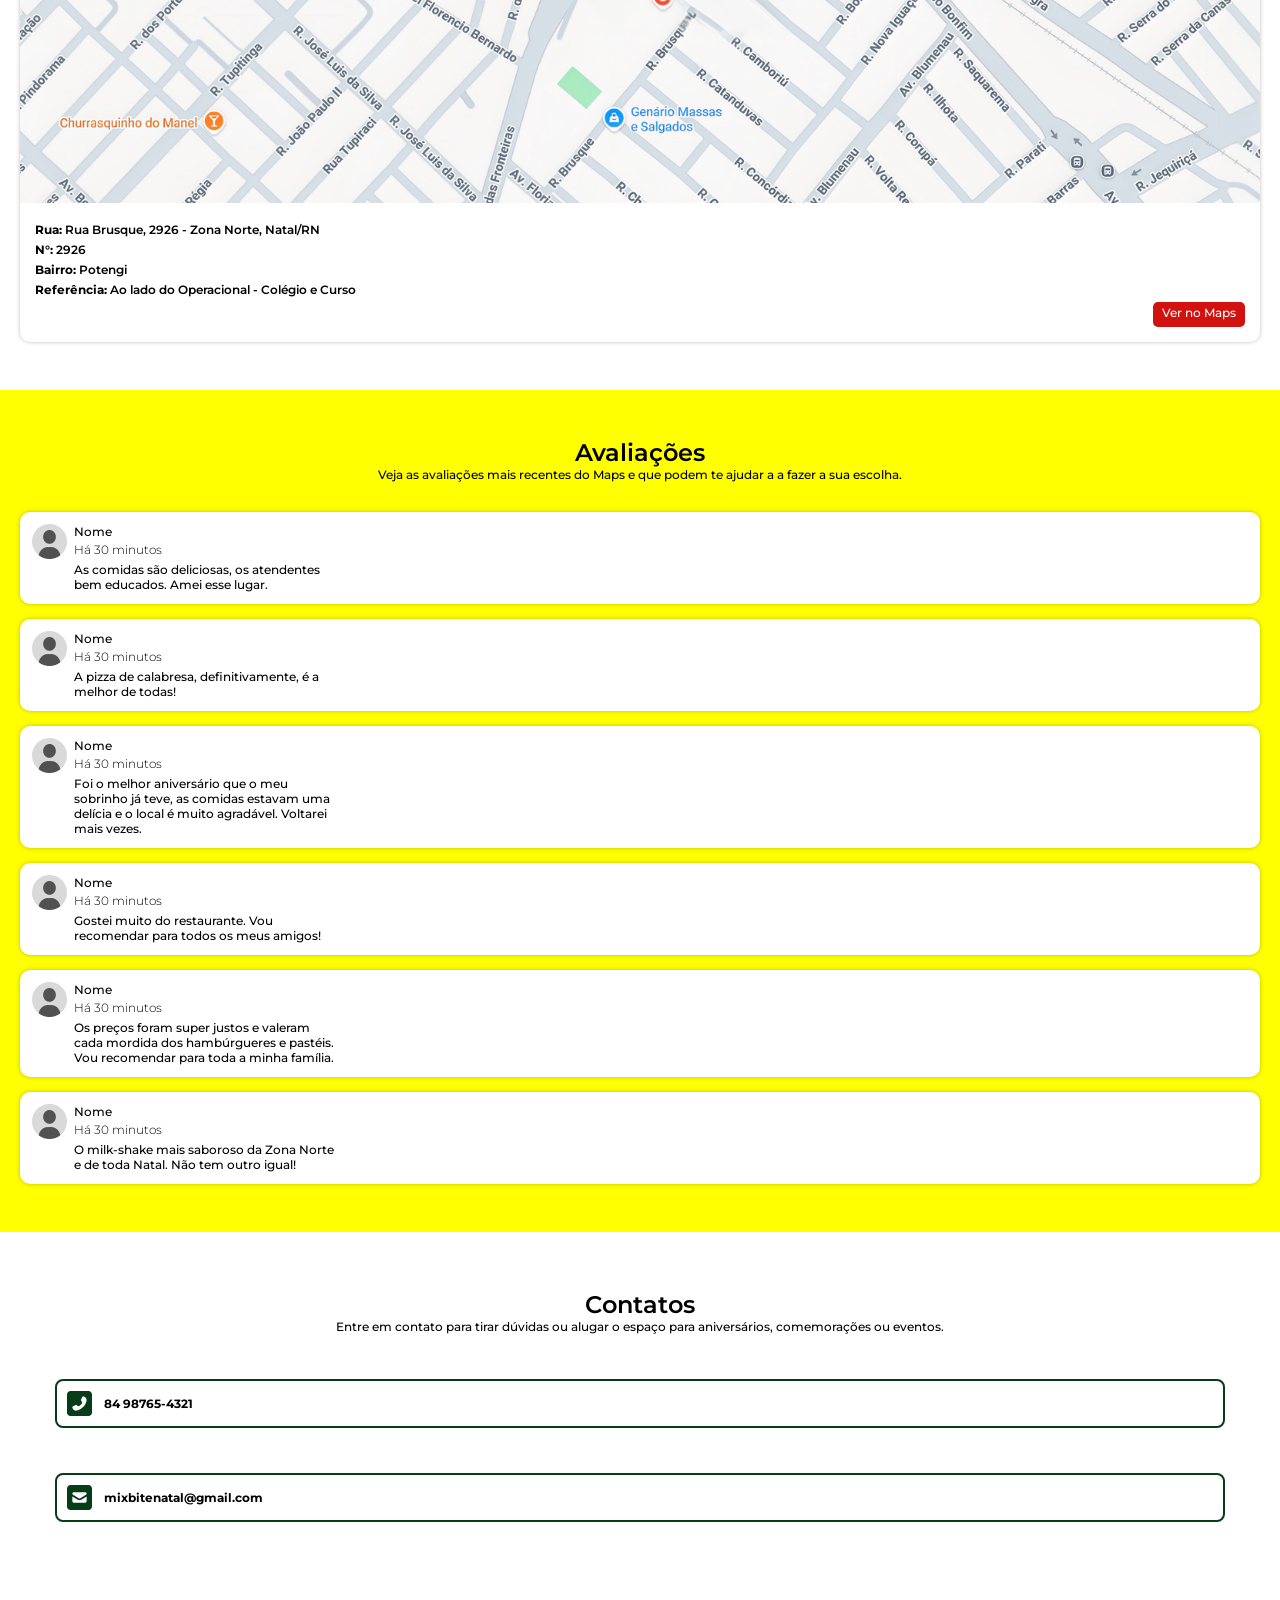
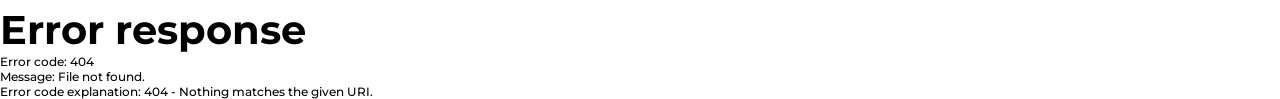
==== commit f870be34: "docs: correcting the path of the images" ====
--- a/index.html
+++ b/index.html
@@ -3,7 +3,7 @@
 <head>
     <meta charset="UTF-8">
     <meta name="viewport" content="width=device-width, initial-scale=1.0">
-    <link rel="shortcut icon" href="assets/imgs/favicon.png" type="image/png">
+    <link rel="shortcut icon" href="assets/imgs/brand/favicon.png" type="image/png">
     <link rel="stylesheet" href="./src/css/global.css">
     <link rel="stylesheet" href="./src/css/home.css">
     <title> Mix Bite</title>
@@ -15,7 +15,7 @@
         <!-- APRESENTAÇÃO -->
         <section id="container-apresentation">
             <div class="main-content">
-                <img src="./assets/imgs/logo.svg" alt="Logo do Restaurante Mix Bite">
+                <img src="./assets/imgs/brand/logo.svg" alt="Logo do Restaurante Mix Bite">
 
                 <h4>Olá, nós somos</h4>
                 <h1>Mix Bite</h1>
@@ -25,7 +25,7 @@
         
         <section id="container-loop">
             <div class="container-imagem">
-                <img src="assets/imgs/Foto1-loop.png" alt="foto suculenta de uma pizza" class="imagem-loop">
+                <img src="assets/imgs/home/Foto1-loop.png" alt="foto suculenta de uma pizza" class="imagem-loop">
                 <div class="indicadores-loop">
                     <button type="button" class="button" id="ativo" aria-label="slide1"></button>
                     <button type="button" class="button" aria-label="slide2"></button>
@@ -45,7 +45,7 @@
                 
                 <div class="mapa">
                     <a href="https://www.google.com/maps/place/IFRN+-+Campus+Natal-Zona+Norte/@-5.7490945,-35.2650237,17z/data=!3m1!4b1!4m6!3m5!1s0x7b3abb5048b2fcb:0xef4f6c5edaa6d542!8m2!3d-5.7490999!4d-35.2604103!16s%2Fg%2F1tctxs6z?entry=ttu&g_ep=EgoyMDI2MTExOC4xIKXMDSoASAFQAw%3D%3D" target="_blank">
-                        <img src="assets/imgs/mapa.png" alt="Mapa da localização do restaurante MixBite">
+                        <img src="assets/imgs/home/mapa.png" alt="Mapa da localização do restaurante MixBite">
                     
                     </a>
                 
@@ -143,11 +143,11 @@
             </div>
             <div class="informacoes-container">
                 <div class="telefone-contato">
-                    <img src="./assets/imgs/icontelefone.svg" alt="Icone Telefone">
+                    <img src="assets/imgs/icons/icontelefone.svg" alt="Icone Telefone">
                         <p> 84 98765-4321 </p>
                 </div>
                 <div class="email-contato">
-                    <img src="./assets/imgs/iconemail.svg" alt="Icone E-mail">
+                    <img src="assets/imgs/icons/iconemail.svg" alt="Icone E-mail">
                         <p> mixbitenatal@gmail.com </p>
                 </div>
             </div>
--- a/src/css/global.css
+++ b/src/css/global.css
@@ -2,16 +2,16 @@
 
 @font-face {
     font-family: 'Montserrat';
-    src: url('../../assets/fonts/Montserrat-VariableFont_wght.woff2') format('truetype');
-    font-weight: 100 900; /* Libera todos os pesos de uma vez */
+    src: url('../../assets/fonts/Montserrat-VariableFont_wght.woff2') format('woff2');
+    font-weight: 100 900;
     font-style: normal;
 }
+
 * {
     box-sizing: border-box;
     margin: 0;
     padding: 0;
 }
-
 html {
     scroll-behavior: smooth;
     scroll-padding-top: 97px;
@@ -19,6 +19,7 @@
 
 :root {
     --verde: #063C18;
+    --amarelo: #F2B705;
 }
 
 body {
@@ -117,11 +118,11 @@
 
 .container-developers {
     text-align: center;
-    margin: 15px;
+    padding-bottom: 30px;
 }
 
 .container-developers h2 {
-    margin-bottom: 10px;
+    margin-bottom: 16px;
     font-size: small;
     font-weight: 300;
 }
@@ -130,5 +131,38 @@
     display: flex;
     flex-direction: row;
     justify-content: center;
-    gap: 50px;
+    flex-wrap: wrap; /* Quebra linha automaticamente no celular */
+    gap: 40px;
+}
+
+.dev-item {
+    display: flex;
+    flex-direction: column;
+    align-items: center;
+    gap: 8px; /* Distância exata entre o nome e o botão */
+}
+
+.btn-github {
+    display: inline-flex;
+    align-items: center;
+    justify-content: center;
+    gap: 8px;
+    padding: 5px 14px;
+    border-radius: 9999px;
+    background-color: white;
+    color: black;
+    text-decoration: none;
+    font-weight: 600;
+    font-size: 13px;
+    transition: transform 0.2s, background-color 0.2s;
+}
+
+.btn-github img {
+    width: 18px;
+    height: 18px;
+}
+
+.btn-github:hover {
+    transform: scale(1.05);
+    background-color: var(--amarelo);
 }
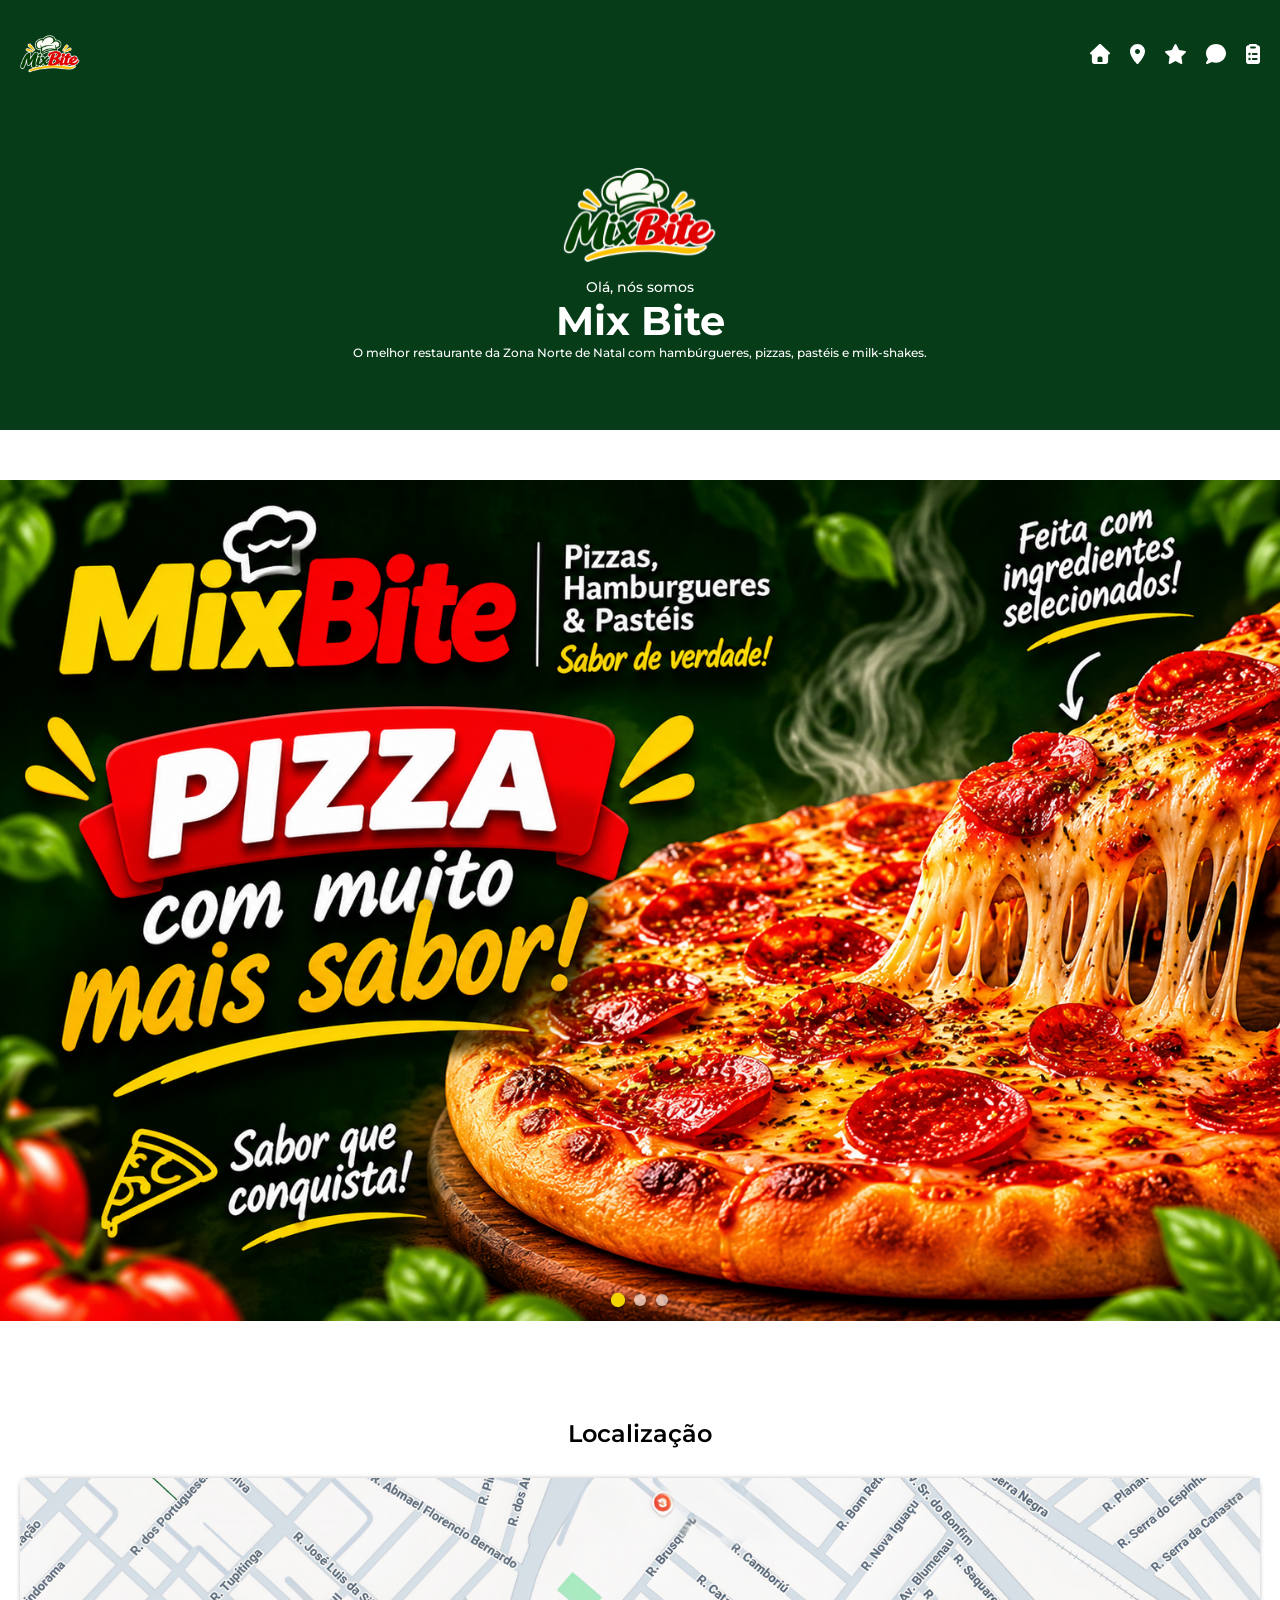
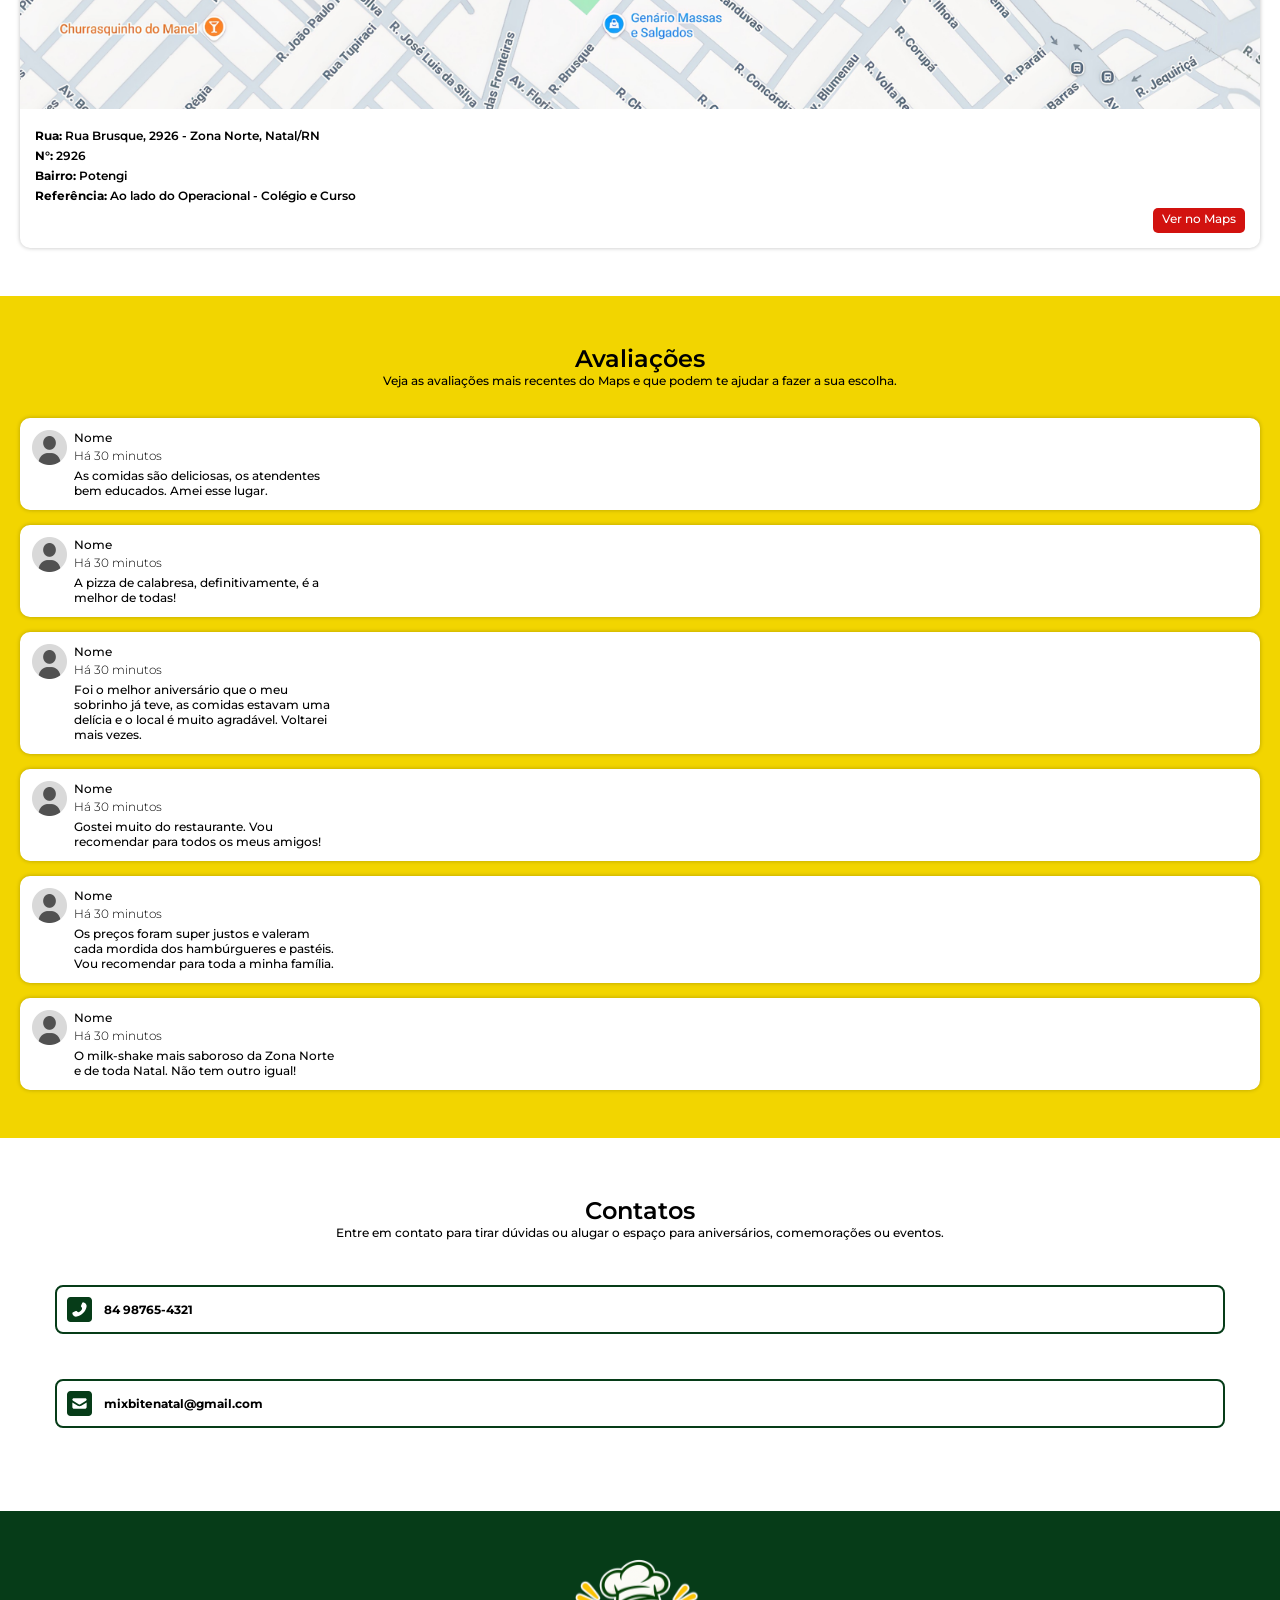
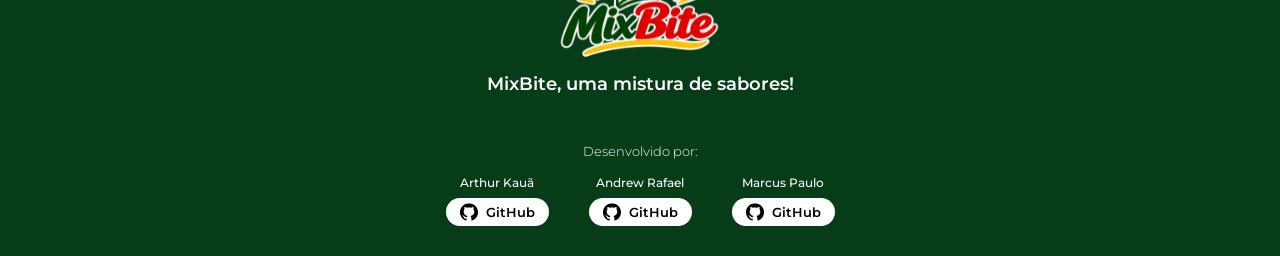
==== commit 5974ad08: "docs: adjsuting the path" ====
--- a/index.html
+++ b/index.html
@@ -69,11 +69,11 @@
     <section id="container-avaliacoes">
             <div>
                 <h2> Avaliações </h2>
-                <p> Veja as avaliações mais recentes do Maps e que podem te ajudar a a fazer a sua escolha. </p>
+                <p> Veja as avaliações mais recentes do Maps e que podem te ajudar a fazer a sua escolha. </p>
             </div>
             <div class="avaliacoes-content">
                 <div class="avaliacao">
-                    <img src="./assets/imgs/user.png" alt="/imagem de perfil do usuáril">
+                    <img src="./assets/imgs/user.png" alt="Imagem de perfil do usuário">
                     <div class="texto-da-avaliacao">
                         <div class="informacoes-do-user">
                             <p class="nome-do-user"> Nome </p>
@@ -83,7 +83,7 @@
                     </div>
                 </div>
                 <div class="avaliacao">
-                    <img src="./assets/imgs/user.png" alt="/imagem de perfil do usuáril">
+                    <img src="./assets/imgs/user.png" alt="Imagem de perfil do usuário">
                     <div class="texto-da-avaliacao">
                         <div class="informacoes-do-user">
                             <p class="nome-do-user"> Nome </p>
@@ -93,7 +93,7 @@
                     </div>
                 </div>
                 <div class="avaliacao">
-                    <img src="./assets/imgs/user.png" alt="/imagem de perfil do usuáril">
+                    <img src="./assets/imgs/user.png" alt="Imagem de perfil do usuário">
                     <div class="texto-da-avaliacao">
                         <div class="informacoes-do-user">
                             <p class="nome-do-user"> Nome </p>
@@ -103,7 +103,7 @@
                         </div>
                 </div>
                 <div class="avaliacao">
-                    <img src="./assets/imgs/user.png" alt="/imagem de perfil do usuáril">
+                    <img src="./assets/imgs/user.png" alt="Imagem de perfil do usuário">
                     <div class="texto-da-avaliacao">
                         <div class="informacoes-do-user">
                             <p class="nome-do-user"> Nome </p>
@@ -113,7 +113,7 @@
                     </div>
                 </div>
                 <div class="avaliacao">
-                    <img src="./assets/imgs/user.png" alt="/imagem de perfil do usuáril">
+                    <img src="./assets/imgs/user.png" alt="Imagem de perfil do usuário">
                     <div class="texto-da-avaliacao">
                         <div class="informacoes-do-user">
                             <p class="nome-do-user"> Nome </p>
@@ -123,7 +123,7 @@
                     </div>
                 </div>
                 <div class="avaliacao">
-                    <img src="./assets/imgs/user.png" alt="/imagem de perfil do usuáril">
+                    <img src="./assets/imgs/user.png" alt="Imagem de perfil do usuário">
                     <div class="texto-da-avaliacao">
                         <div class="informacoes-do-user">
                             <p class="nome-do-user"> Nome </p>
@@ -143,11 +143,11 @@
             </div>
             <div class="informacoes-container">
                 <div class="telefone-contato">
-                    <img src="assets/imgs/icons/icontelefone.svg" alt="Icone Telefone">
+                    <img src="./assets/imgs/icons/icontelefone.svg" alt="Icone Telefone">
                         <p> 84 98765-4321 </p>
                 </div>
                 <div class="email-contato">
-                    <img src="assets/imgs/icons/iconemail.svg" alt="Icone E-mail">
+                    <img src="./assets/imgs/icons/iconemail.svg" alt="Icone E-mail">
                         <p> mixbitenatal@gmail.com </p>
                 </div>
             </div>
--- a/src/css/home.css
+++ b/src/css/home.css
@@ -1,9 +1,9 @@
 @charset "UTF-8";
 
 :root {
+    --vermelho: #D2120F;
     --verde: #063C18;
-    --amarelo: #FFFF00;
-    --vermelho: #D2120F;
+    --amarelo: #F2D500;
 }
 
 /* SEÇÃO DE APRESENTAÇÃO */
@@ -205,10 +205,10 @@
     display: flex;
     flex-direction: row;
     align-items: center;
-    justify-content:left;
+    justify-content: flex-start;
     gap: 12px;
     padding: 10px;
-    border: 2px solid #063C18;
+    border: 2px solid var(--verde);
     border-radius: 8px;
 }
 
@@ -220,6 +220,6 @@
 .email-contato, .telefone-contato {
     text-align: center;
     margin: 15px;
-    border: 2px solid #063C18;
+    border: 2px solid var(--verde);
     border-radius: 8px;
 }
